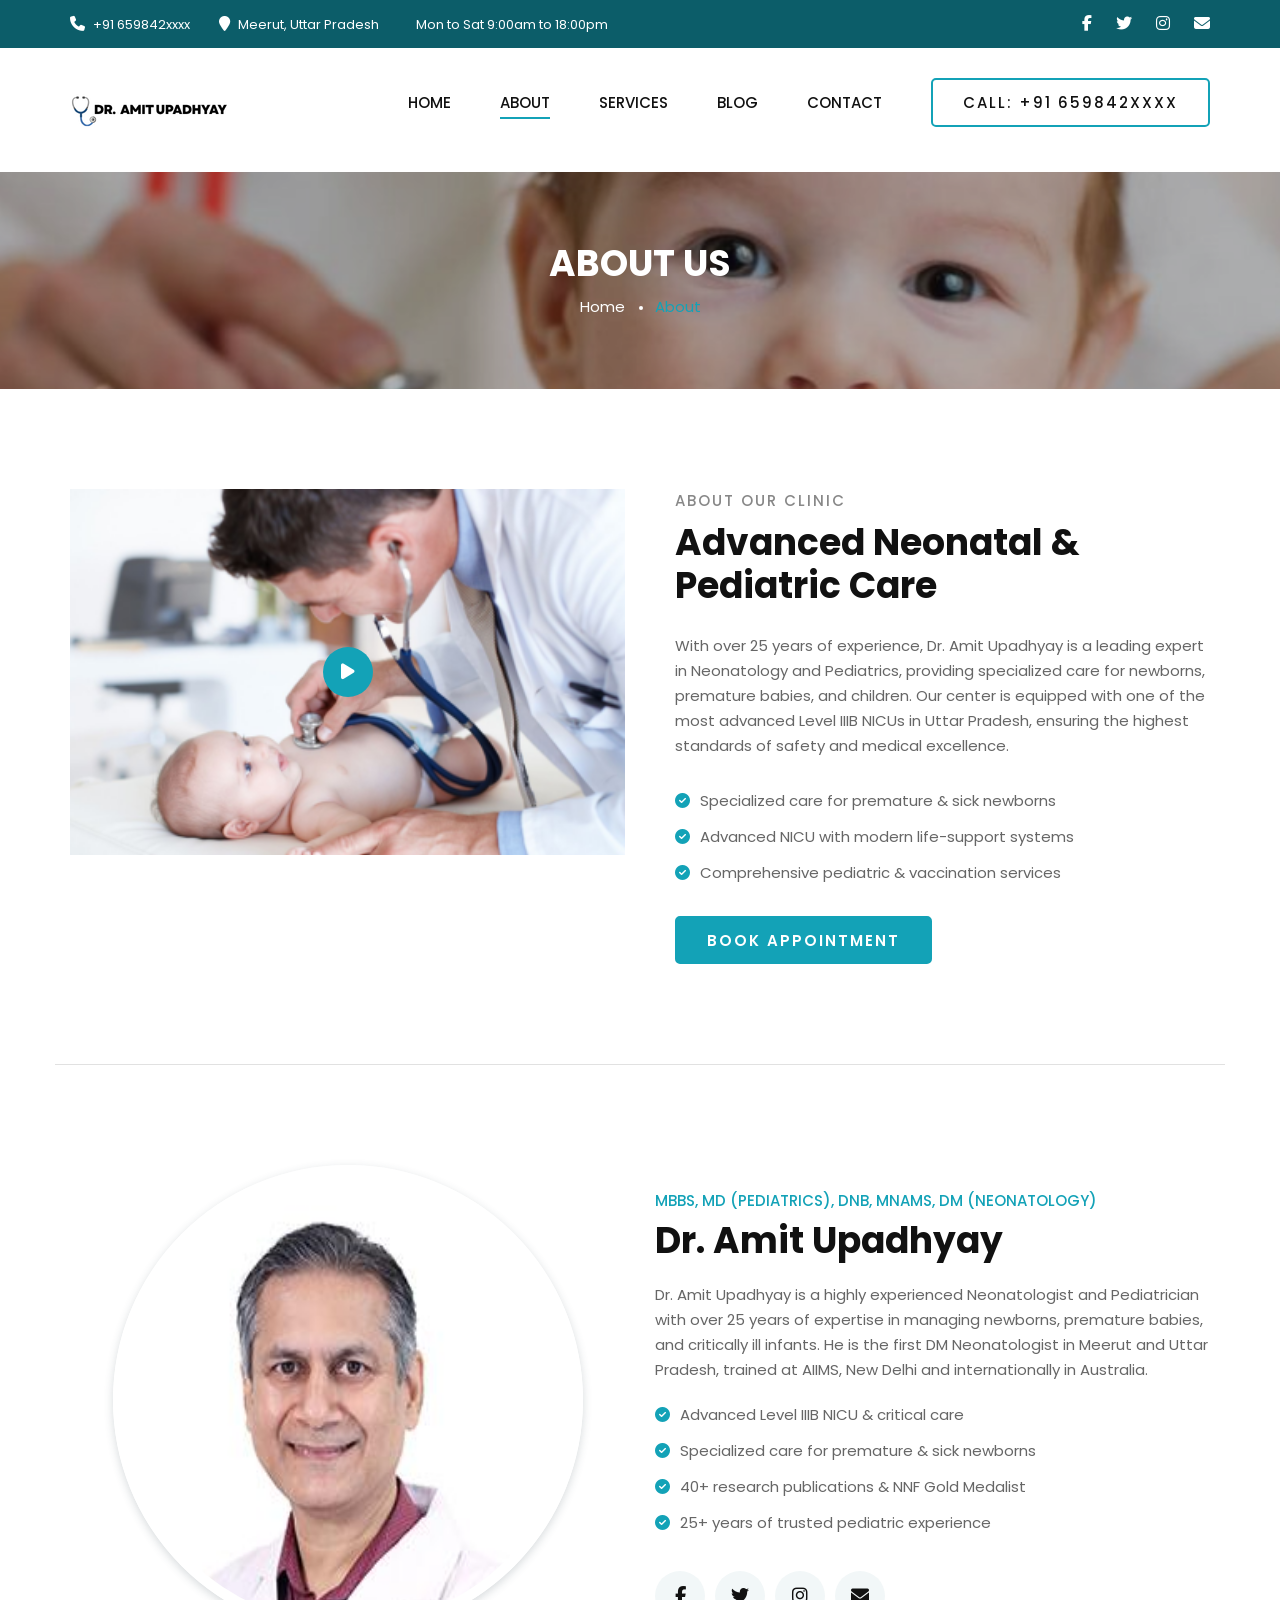
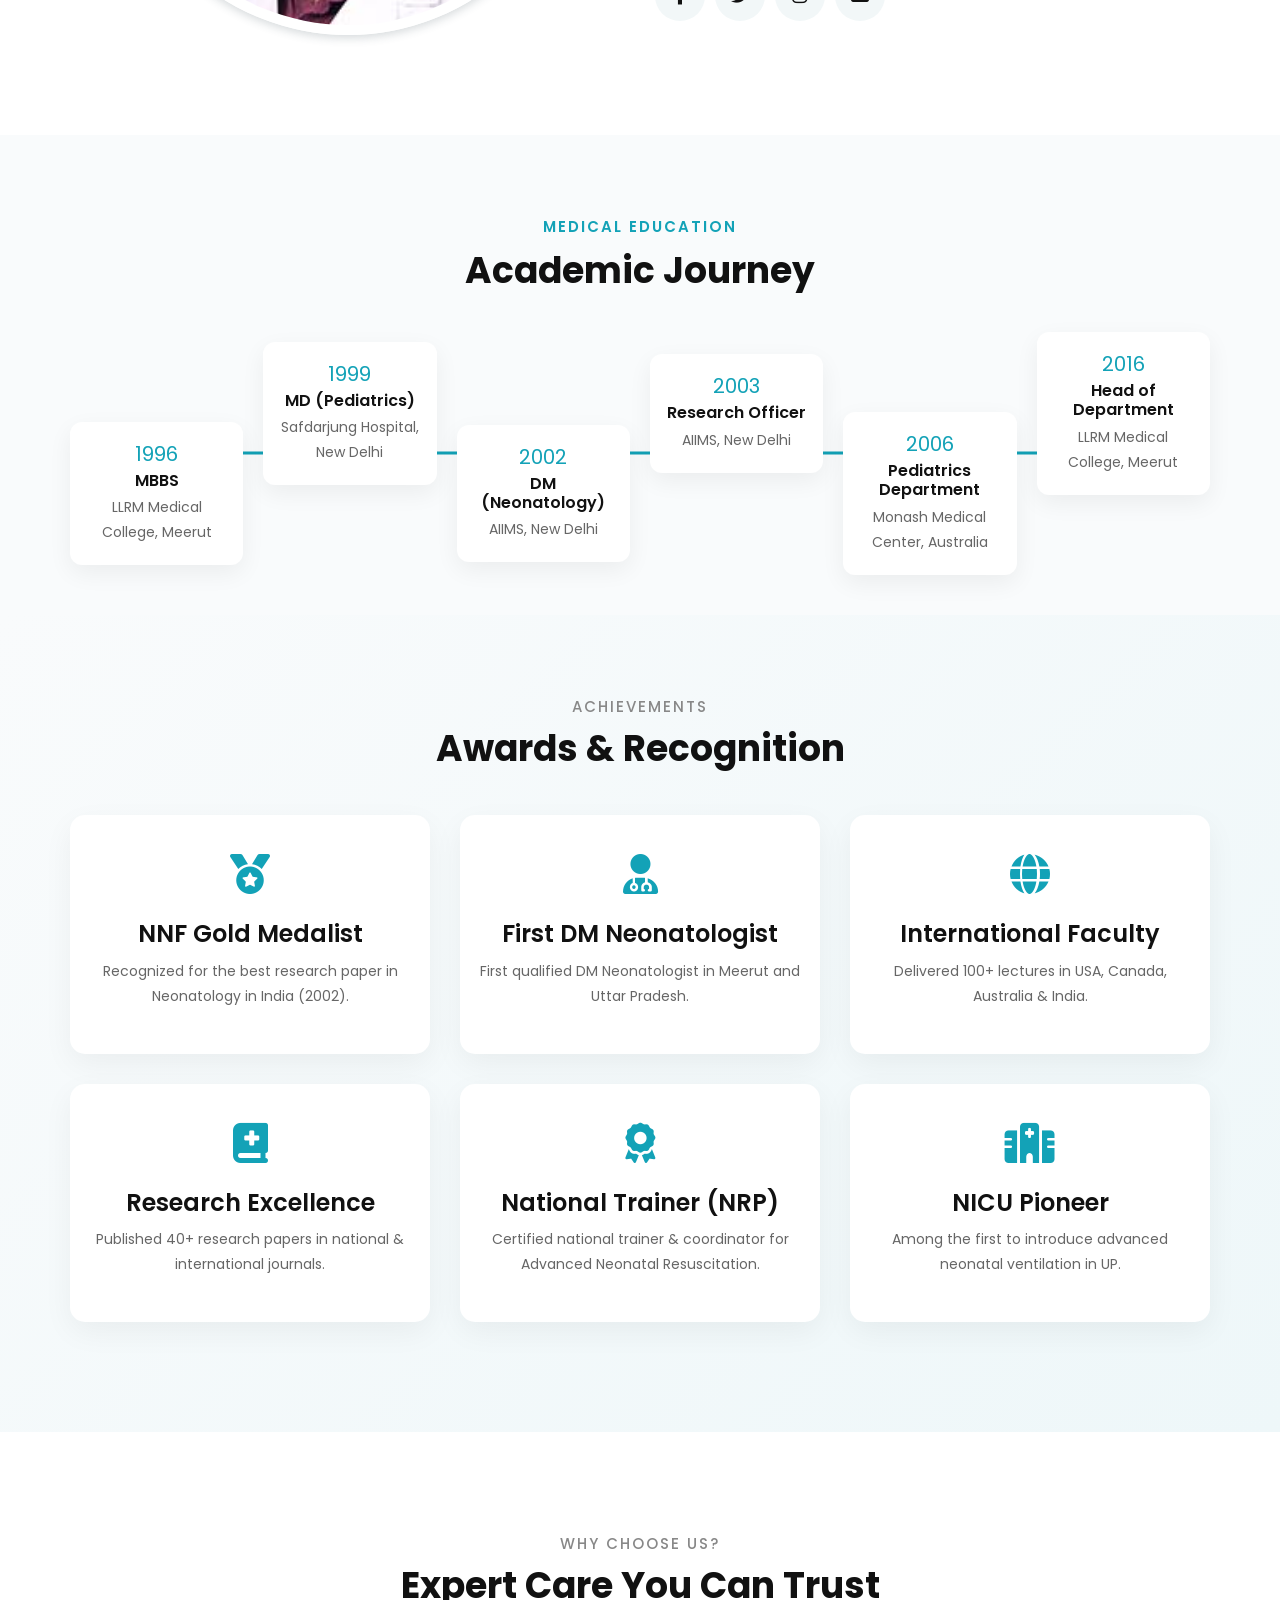
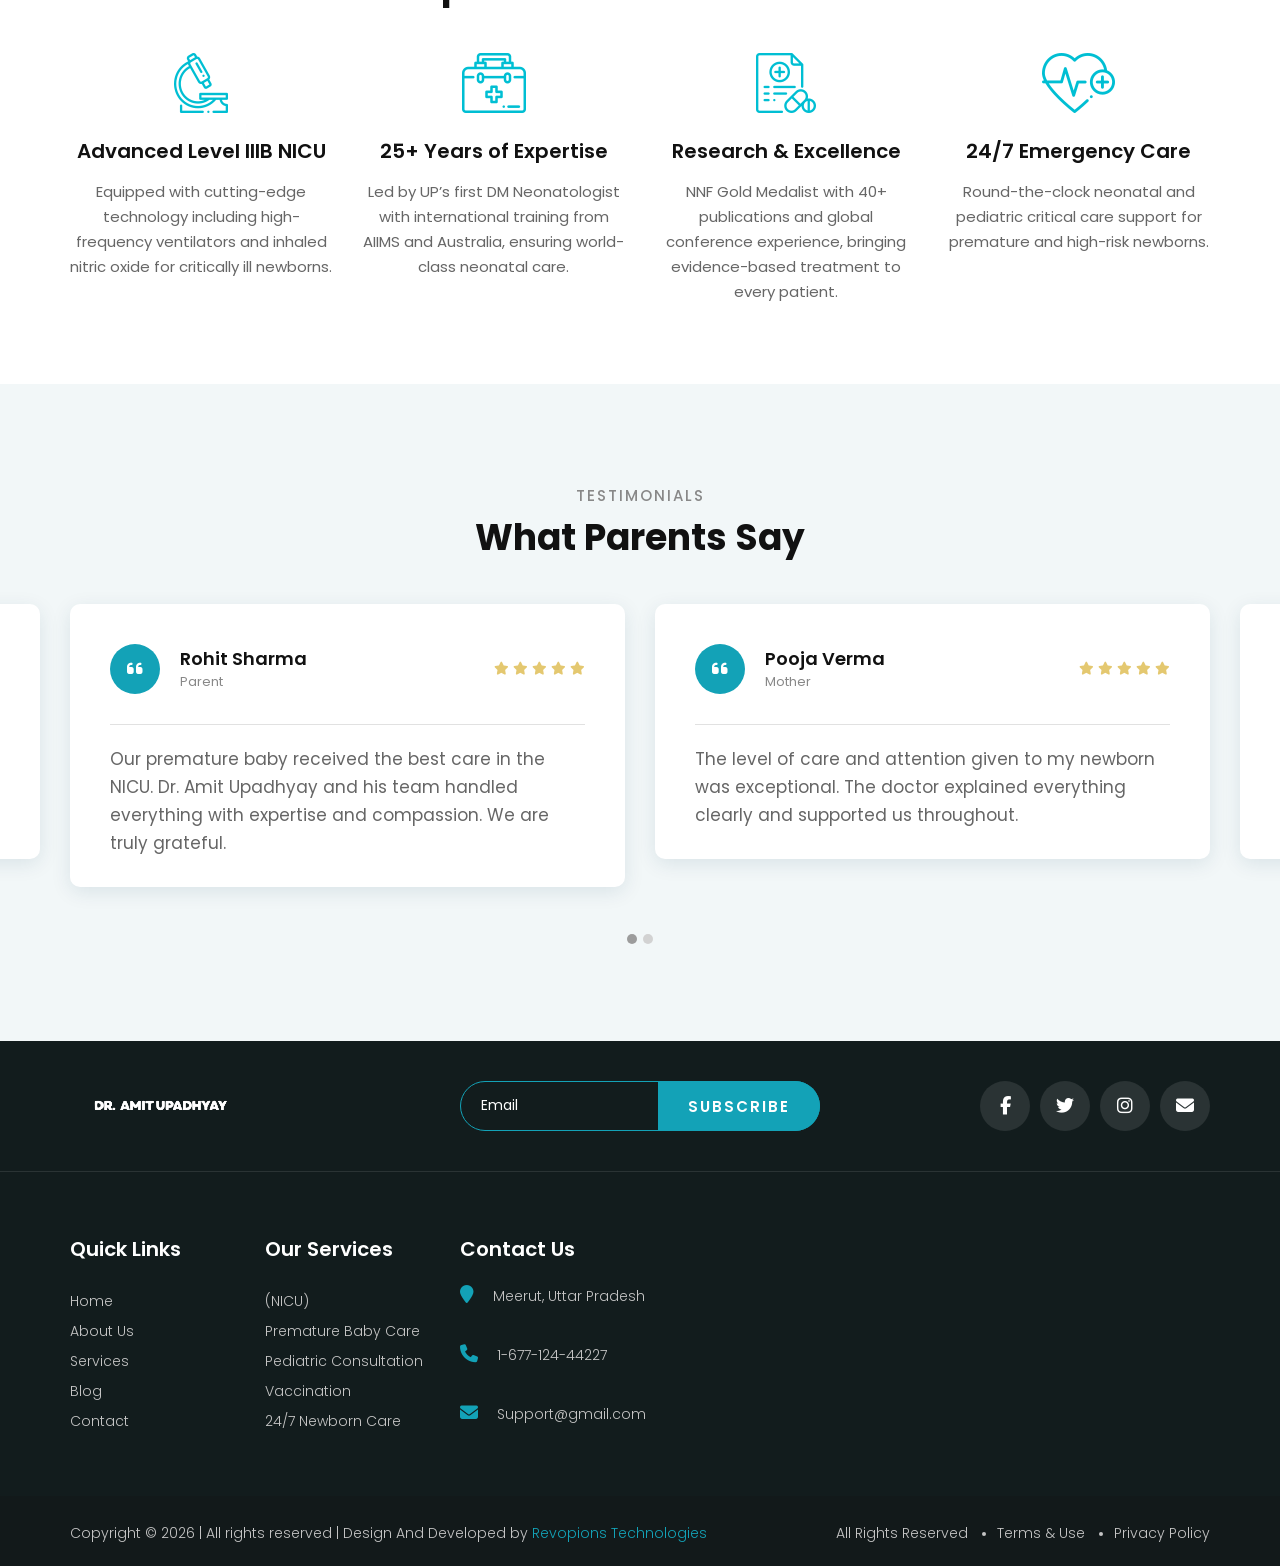
==== about.html @ 5a12bf99 "first upload" ====
<!DOCTYPE html>
<html lang="zxx">

<head>
    <meta charset="UTF-8">
    <meta name="description" content="Aesthetic Template">
    <meta name="keywords" content="Aesthetic, unica, creative, html">
    <meta name="viewport" content="width=device-width, initial-scale=1.0">
    <meta http-equiv="X-UA-Compatible" content="ie=edge">
    <title>Dr. Amit Upadhyay</title>

    <!-- Google Font -->
    <link href="https://fonts.googleapis.com/css2?family=Poppins:wght@300;400;500;600;700;800;900&display=swap"
    rel="stylesheet">

    <!-- Css Styles -->
    <link rel="stylesheet" href="css/bootstrap.min.css" type="text/css">
    <link rel="stylesheet" href="css/font-awesome.min.css" type="text/css">
    <link rel="stylesheet" href="css/flaticon.css" type="text/css">
    <link rel="stylesheet" href="css/nice-select.css" type="text/css">
    <link rel="stylesheet" href="css/jquery-ui.min.css" type="text/css">
    <link rel="stylesheet" href="css/magnific-popup.css" type="text/css">
    <link rel="stylesheet" href="css/owl.carousel.min.css" type="text/css">
    <link rel="stylesheet" href="css/slicknav.min.css" type="text/css">
    <link rel="stylesheet" href="css/style.css" type="text/css">

    <link rel="stylesheet" href="https://cdnjs.cloudflare.com/ajax/libs/font-awesome/6.5.1/css/all.min.css">

</head>

<body>
    <!-- Page Preloder -->
    <div id="preloder">
        <div class="loader"></div>
    </div>

    <!-- Offcanvas Menu Begin -->
    <div class="offcanvas-menu-overlay"></div>
    <div class="offcanvas-menu-wrapper">
        <div class="offcanvas__logo">
            <a href="./index.html"><img src="img/dr/logo.png" alt=""></a>
        </div>
        <div id="mobile-menu-wrap"></div>
        <div class="offcanvas__btn">
            <a href="#" class="primary-btn">Appointment</a>
        </div>
        <ul class="offcanvas__widget">
            <li><i class="fa fa-phone"></i> +91 659842xxxx</li>
            <li><i class="fa fa-map-marker"></i> Meerut, Uttar Pradesh</li>
            <li><i class="fa fa-clock-o"></i> Mon to Sat 9:00am to 18:00pm</li>
        </ul>
        <div class="offcanvas__social">
            <a href="#"><i class="fab fa-facebook-f"></i></a>
            <a href="#"><i class="fab fa-twitter"></i></a>
            <a href="#"><i class="fab fa-instagram"></i></a>
            <a href="#"><i class="fab fa-dribbble"></i></a>
        </div>
    </div>
    <!-- Offcanvas Menu End -->

    <!-- Header Section Begin -->
    <header class="header">
        <div class="header__top">
            <div class="container">
                <div class="row">
                    <div class="col-lg-8">
                        <ul class="header__top__left">
                            <li><i class="fa fa-phone"></i> +91 659842xxxx</li>
                            <li><i class="fa fa-map-marker"></i> Meerut, Uttar Pradesh</li>
                            <li><i class="fa fa-clock-o"></i> Mon to Sat 9:00am to 18:00pm</li>
                        </ul>
                    </div>
                    <div class="col-lg-4">
                        <div class="header__top__right">
                            <a href="#"><i class="fa-brands fa-facebook-f"></i></a>
                                <a href="#"><i class="fa-brands fa-twitter"></i></a>
                                <a href="#"><i class="fa-brands fa-instagram"></i></a>
                                <a href="#"><i class="fa-solid fa-envelope"></i></a>
                        </div>
                    </div>
                </div>
            </div>
        </div>
        <div class="container">
            <div class="row">
                <div class="col-lg-2">
                    <div class="header__logo">
                        <a href="./index.html"><img src="img/dr/logo.png" alt=""></a>
                    </div>
                </div>
                <div class="col-lg-10">
                    <div class="header__menu__option">
                        <nav class="header__menu">
                            <ul>
                                <li><a href="./index.html">Home</a></li>
                                <li class="active"><a href="./about.html">About</a></li>
                                <li><a href="./services.html">Services</a></li>
                                <li><a href="./blog.html">Blog</a></li>
                                <li><a href="./contact.html">Contact</a></li>
                            </ul>
                        </nav>
                        <div class="header__btn">
                            <a href="tel:659842xxxx" class="primary-btn">Call: +91 659842xxxx</a>
                        </div>
                    </div>
                </div>
            </div>
            <div class="canvas__open">
                <i class="fa fa-bars"></i>
            </div>
        </div>
    </header>
    <!-- Header Section End -->

    <!-- Breadcrumb Section Begin -->
    <section class="breadcrumb-option spad set-bg" data-setbg="img/dr/about-page.png">
        <div class="container">
            <div class="row">
                <div class="col-lg-12 text-center">
                    <div class="breadcrumb__text">
                        <h2>About Us</h2>
                        <div class="breadcrumb__links">
                            <a href="./index.html">Home</a>
                            <span>About</span>
                        </div>
                    </div>
                </div>
            </div>
        </div>
    </section>
    <!-- Breadcrumb Section End -->

    <!-- About Section Begin -->
    <section class="about spad">
        <div class="container">
            <div class="row">
                <!-- Video -->
                <div class="col-lg-6 col-md-6">
                    <div class="about__video set-bg" data-setbg="img/dr/about.png">
                        <a href="https://www.youtube.com" class="play-btn video-popup">
                            <i class="fa-solid fa-play"></i>
                        </a>
                    </div>
                </div>

                <!-- Content -->
                <div class="col-lg-6 col-md-6">
                    <div class="about__text">
                        <div class="section-title">
                            <span>ABOUT OUR CLINIC</span>
                            <h2>Advanced Neonatal & Pediatric Care</h2>
                        </div>

                        <p>
                            With over 25 years of experience, Dr. Amit Upadhyay is a leading expert in 
                            Neonatology and Pediatrics, providing specialized care for newborns, premature 
                            babies, and children. Our center is equipped with one of the most advanced 
                            Level IIIB NICUs in Uttar Pradesh, ensuring the highest standards of safety 
                            and medical excellence.
                        </p>

                        <ul>
                            <li><i class="fa-solid fa-circle-check"></i> Specialized care for premature & sick newborns</li>
                            <li><i class="fa-solid fa-circle-check"></i> Advanced NICU with modern life-support systems</li>
                            <li><i class="fa-solid fa-circle-check"></i> Comprehensive pediatric & vaccination services</li>
                        </ul>

                        <a href="contact.html" class="primary-btn normal-btn">Book Appointment</a>
                    </div>
                </div>
            </div>
        </div>
    </section>
    <!-- About Section End -->

    <!-- Doctor Section Begin -->
    <section class="doctor spad">
        <div class="container">
            <div class="doctor__item">
                <div class="row">
                    
                    <!-- Image -->
                    <div class="col-lg-6 order-lg-1">
                        <div class="doctor__item__pic">
                            <img src="img/dr/Dr_Amit_Upadhyay.jpg" alt="Dr Amit Upadhyay">
                        </div>
                    </div>

                    <!-- Content -->
                    <div class="col-lg-6 order-lg-2">
                        <div class="doctor__item__text">
                            <span>MBBS, MD (Pediatrics), DNB, MNAMS, DM (Neonatology)</span>
                            <h2>Dr. Amit Upadhyay</h2>

                            <p>
                                Dr. Amit Upadhyay is a highly experienced Neonatologist and Pediatrician with over 
                                25 years of expertise in managing newborns, premature babies, and critically ill infants. 
                                He is the first DM Neonatologist in Meerut and Uttar Pradesh, trained at AIIMS, New Delhi 
                                and internationally in Australia.
                            </p>

                            <ul>
                                <li><i class="fa-solid fa-circle-check"></i> Advanced Level IIIB NICU & critical care</li>
                                <li><i class="fa-solid fa-circle-check"></i> Specialized care for premature & sick newborns</li>
                                <li><i class="fa-solid fa-circle-check"></i> 40+ research publications & NNF Gold Medalist</li>
                                <li><i class="fa-solid fa-circle-check"></i> 25+ years of trusted pediatric experience</li>
                            </ul>

                            <!-- Social (optional keep or remove) -->
                            <div class="doctor__item__social">
                                <a href="#"><i class="fa-brands fa-facebook-f"></i></a>
                                <a href="#"><i class="fa-brands fa-twitter"></i></a>
                                <a href="#"><i class="fa-brands fa-instagram"></i></a>
                                <a href="#"><i class="fa-solid fa-envelope"></i></a>
                            </div>

                        </div>
                    </div>

                </div>
            </div>
        </div>
    </section>
    <!-- Doctor Section End -->

    <!-- Education Section Begin -->
    <section class="education spad">
        <div class="container">
            <div class="section-title text-center">
                <span>Medical Education</span>
                <h2>Academic Journey</h2>
            </div>

            <div class="timeline-horizontal-zigzag">

                <div class="timeline-card">
                    <h3>1996</h3>
                    <h5>MBBS</h5>
                    <p>LLRM Medical College, Meerut</p>
                </div>

                <div class="timeline-card">
                    <h3>1999</h3>
                    <h5>MD (Pediatrics)</h5>
                    <p>Safdarjung Hospital, New Delhi</p>
                </div>

                <div class="timeline-card">
                    <h3>2002</h3>
                    <h5>DM (Neonatology)</h5>
                    <p>AIIMS, New Delhi</p>
                </div>

                <div class="timeline-card">
                    <h3>2003</h3>
                    <h5>Research Officer</h5>
                    <p>AIIMS, New Delhi</p>
                </div>

                <div class="timeline-card">
                    <h3>2006</h3>
                    <h5>Pediatrics Department</h5>
                    <p>Monash Medical Center, Australia</p>
                </div>

                <div class="timeline-card">
                    <h3>2016</h3>
                    <h5>Head of Department</h5>
                    <p>LLRM Medical College, Meerut</p>
                </div>

            </div>
        </div>
    </section>
    <!-- Education Section End -->

    <!-- Awards Section Begin -->
    <section class="awards spad">
        <div class="container">
            <div class="section-title text-center">
                <span>Achievements</span>
                <h2>Awards & Recognition</h2>
            </div>

            <div class="row">

                <!-- Award 1 -->
                <div class="col-lg-4 col-md-6">
                    <div class="award-card">
                        <div class="award-icon">
                            <i class="fa-solid fa-medal"></i>
                        </div>
                        <h4>NNF Gold Medalist</h4>
                        <p>Recognized for the best research paper in Neonatology in India (2002).</p>
                    </div>
                </div>

                <!-- Award 2 -->
                <div class="col-lg-4 col-md-6">
                    <div class="award-card">
                        <div class="award-icon">
                            <i class="fa-solid fa-user-doctor"></i>
                        </div>
                        <h4>First DM Neonatologist</h4>
                        <p>First qualified DM Neonatologist in Meerut and Uttar Pradesh.</p>
                    </div>
                </div>

                <!-- Award 3 -->
                <div class="col-lg-4 col-md-6">
                    <div class="award-card">
                        <div class="award-icon">
                            <i class="fa-solid fa-globe"></i>
                        </div>
                        <h4>International Faculty</h4>
                        <p>Delivered 100+ lectures in USA, Canada, Australia & India.</p>
                    </div>
                </div>

                <!-- Award 4 -->
                <div class="col-lg-4 col-md-6">
                    <div class="award-card">
                        <div class="award-icon">
                            <i class="fa-solid fa-book-medical"></i>
                        </div>
                        <h4>Research Excellence</h4>
                        <p>Published 40+ research papers in national & international journals.</p>
                    </div>
                </div>

                <!-- Award 5 -->
                <div class="col-lg-4 col-md-6">
                    <div class="award-card">
                        <div class="award-icon">
                            <i class="fa-solid fa-award"></i>
                        </div>
                        <h4>National Trainer (NRP)</h4>
                        <p>Certified national trainer & coordinator for Advanced Neonatal Resuscitation.</p>
                    </div>
                </div>

                <!-- Award 6 -->
                <div class="col-lg-4 col-md-6">
                    <div class="award-card">
                        <div class="award-icon">
                            <i class="fa-solid fa-hospital"></i>
                        </div>
                        <h4>NICU Pioneer</h4>
                        <p>Among the first to introduce advanced neonatal ventilation in UP.</p>
                    </div>
                </div>

            </div>
        </div>
    </section>
    <!-- Awards Section End -->

    <!-- Chooseus Section Begin -->
    <section class="chooseus spad">
        <div class="container">
            <div class="row">
                <div class="col-lg-12 text-center">
                    <div class="section-title">
                        <span>Why Choose Us?</span>
                        <h2>Expert Care You Can Trust</h2>
                    </div>
                </div>
            </div>
            <div class="row">
                <!-- Advanced NICU -->
                <div class="col-lg-3 col-md-6 col-sm-6">
                    <div class="chooseus__item">
                        <img src="img/icons/ci-1.png" alt="">
                        <h5>Advanced Level IIIB NICU</h5>
                        <p>Equipped with cutting-edge technology including high-frequency ventilators and inhaled nitric oxide for critically ill newborns.</p>
                    </div>
                </div>

                <!-- Expert Doctor -->
                <div class="col-lg-3 col-md-6 col-sm-6">
                    <div class="chooseus__item">
                        <img src="img/icons/ci-2.png" alt="">
                        <h5>25+ Years of Expertise</h5>
                        <p>Led by UP’s first DM Neonatologist with international training from AIIMS and Australia, ensuring world-class neonatal care.</p>
                    </div>
                </div>

                <!-- Research & Excellence -->
                <div class="col-lg-3 col-md-6 col-sm-6">
                    <div class="chooseus__item">
                        <img src="img/icons/ci-3.png" alt="">
                        <h5>Research & Excellence</h5>
                        <p>NNF Gold Medalist with 40+ publications and global conference experience, bringing evidence-based treatment to every patient.</p>
                    </div>
                </div>

                <!-- 24/7 Critical Care -->
                <div class="col-lg-3 col-md-6 col-sm-6">
                    <div class="chooseus__item">
                        <img src="img/icons/ci-4.png" alt="">
                        <h5>24/7 Emergency Care</h5>
                        <p>Round-the-clock neonatal and pediatric critical care support for premature and high-risk newborns.</p>
                    </div>
                </div>
            </div>
        </div>
    </section>
    <!-- Chooseus Section End -->

    <!-- Testimonials Section Begin -->
    <section class="testimonials spad">
        <div class="container">
            <div class="row">
                <div class="col-lg-12 text-center">
                    <div class="section-title">
                        <span>Testimonials</span>
                        <h2>What Parents Say</h2>
                    </div>
                </div>
            </div>

            <div class="row">
                <div class="testimonial__slider owl-carousel">

                    <!-- Testimonial 1 -->
                    <div class="col-lg-6">
                        <div class="testimonial__item">
                            <div class="testimonial__author">
                                <div class="testimonial__author__icon">
                                    <i class="fa-solid fa-quote-left"></i>
                                </div>
                                <div class="testimonial__author__text">
                                    <h5>Rohit Sharma</h5>
                                    <span>Parent</span>
                                </div>
                            </div>
                            <div class="rating">
                                <i class="fa-solid fa-star"></i>
                                <i class="fa-solid fa-star"></i>
                                <i class="fa-solid fa-star"></i>
                                <i class="fa-solid fa-star"></i>
                                <i class="fa-solid fa-star"></i>
                            </div>
                            <p>
                                Our premature baby received the best care in the NICU. 
                                Dr. Amit Upadhyay and his team handled everything with 
                                expertise and compassion. We are truly grateful.
                            </p>
                        </div>
                    </div>

                    <!-- Testimonial 2 -->
                    <div class="col-lg-6">
                        <div class="testimonial__item">
                            <div class="testimonial__author">
                                <div class="testimonial__author__icon">
                                    <i class="fa-solid fa-quote-left"></i>
                                </div>
                                <div class="testimonial__author__text">
                                    <h5>Pooja Verma</h5>
                                    <span>Mother</span>
                                </div>
                            </div>
                            <div class="rating">
                                <i class="fa-solid fa-star"></i>
                                <i class="fa-solid fa-star"></i>
                                <i class="fa-solid fa-star"></i>
                                <i class="fa-solid fa-star"></i>
                                <i class="fa-solid fa-star"></i>
                            </div>
                            <p>
                                The level of care and attention given to my newborn was exceptional. 
                                The doctor explained everything clearly and supported us throughout.
                            </p>
                        </div>
                    </div>

                    <!-- Testimonial 3 -->
                    <div class="col-lg-6">
                        <div class="testimonial__item">
                            <div class="testimonial__author">
                                <div class="testimonial__author__icon">
                                    <i class="fa-solid fa-quote-left"></i>
                                </div>
                                <div class="testimonial__author__text">
                                    <h5>Amit Gupta</h5>
                                    <span>Father</span>
                                </div>
                            </div>
                            <div class="rating">
                                <i class="fa-solid fa-star"></i>
                                <i class="fa-solid fa-star"></i>
                                <i class="fa-solid fa-star"></i>
                                <i class="fa-solid fa-star"></i>
                                <i class="fa-solid fa-star"></i>
                            </div>
                            <p>
                                One of the best pediatricians in the region. The advanced NICU 
                                facilities and experienced staff made a huge difference for our child.
                            </p>
                        </div>
                    </div>

                    <!-- Testimonial 4 -->
                    <div class="col-lg-6">
                        <div class="testimonial__item">
                            <div class="testimonial__author">
                                <div class="testimonial__author__icon">
                                    <i class="fa-solid fa-quote-left"></i>
                                </div>
                                <div class="testimonial__author__text">
                                    <h5>Neha Singh</h5>
                                    <span>Mother</span>
                                </div>
                            </div>
                            <div class="rating">
                                <i class="fa-solid fa-star"></i>
                                <i class="fa-solid fa-star"></i>
                                <i class="fa-solid fa-star"></i>
                                <i class="fa-solid fa-star"></i>
                                <i class="fa-solid fa-star"></i>
                            </div>
                            <p>
                                Highly recommended for newborn care. The staff is supportive, 
                                and the facilities are modern and well-equipped.
                            </p>
                        </div>
                    </div>

                </div>
            </div>
        </div>
    </section>
    <!-- Testimonials Section End -->

    <!-- Footer Section Begin -->
    <footer class="footer">
        <div class="footer__top">
            <div class="container">
                <div class="row">
                    <div class="col-lg-4 col-md-4">
                        <div class="footer__logo">
                            <a href="#"><img src="img/dr/logo-white.png" alt=""></a>
                        </div>
                    </div>
                    <div class="col-lg-4 col-md-8">
                        <div class="footer__newslatter">
                            <form action="#">
                                <input type="text" placeholder="Email">
                                <button type="submit" class="site-btn">Subscribe</button>
                            </form>
                        </div>
                    </div>
                    <div class="col-lg-4 col-md-12">
                        <div class="footer__social">
                            <a href="#"><i class="fa-brands fa-facebook-f"></i></a>
                            <a href="#"><i class="fa-brands fa-twitter"></i></a>
                            <a href="#"><i class="fa-brands fa-instagram"></i></a>
                            <a href="#"><i class="fa-solid fa-envelope"></i></a>
                        </div>
                    </div>
                </div>
            </div>
        </div>
        <div class="container">
            <div class="row">
                <div class="col-lg-2 col-md-3 col-sm-6">
                    <div class="footer__widget">
                        <h5>Quick Links</h5>
                        <ul>
                            <li><a href="index.html">Home</a></li>
                            <li><a href="about.html">About Us</a></li>
                            <li><a href="services.html">Services</a></li>
                            <li><a href="blog.html">Blog</a></li>
                            <li><a href="contact.html">Contact</a></li>
                        </ul>
                    </div>
                </div>
                <div class="col-lg-2 col-md-3 col-sm-6">
                    <div class="footer__widget">
                        <h5>Our Services</h5>
                        <ul>
                            <li><a href="#">(NICU)</a></li>
                            <li><a href="#">Premature Baby Care</a></li>
                            <li><a href="#">Pediatric Consultation</a></li>
                            <li><a href="#">Vaccination</a></li>
                            <li><a href="#">24/7 Newborn Care</a></li>
                        </ul>
                    </div>
                </div>
                <div class="col-lg-4 col-md-6 col-sm-6">
                    <div class="footer__address">
                        <h5>Contact Us</h5>
                        <ul>
                            <li><i class="fa fa-map-marker"></i> Meerut, Uttar Pradesh</li>
                            <li><i class="fa fa-phone"></i> 1-677-124-44227</li>
                            <li><i class="fa fa-envelope"></i> Support@gmail.com</li>
                        </ul>
                    </div>
                </div>
                <div class="col-lg-4 col-md-12 col-sm-6">
                    <div class="footer__map">
                        <iframe
                            src="https://www.google.com/maps?q=Meerut,Uttar+Pradesh&output=embed"
                            height="190"
                            style="border:0; width:100%;"
                            allowfullscreen=""
                            loading="lazy">
                        </iframe>
                    </div>
                </div>
            </div>
        </div>
        <div class="footer__copyright">
            <div class="container">
                <div class="row">
                    <div class="col-lg-7">
                        <div class="footer__copyright__text">
                            <p>Copyright &copy; 2026 | All rights reserved | Design And Developed by <a href="https://revopions.com" target="_blank">Revopions Technologies</a></p>
                        </div>
                    </div>
                    <div class="col-lg-5">
                        <ul>
                            <li>All Rights Reserved</li>
                            <li>Terms & Use</li>
                            <li>Privacy Policy</li>
                        </ul>
                    </div>
                </div>
            </div>
        </div>
    </footer>
    <!-- Footer Section End -->

    <!-- Js Plugins -->
    <script src="js/jquery-3.3.1.min.js"></script>
    <script src="js/bootstrap.min.js"></script>
    <script src="js/jquery.magnific-popup.min.js"></script>
    <script src="js/masonry.pkgd.min.js"></script>
    <script src="js/jquery-ui.min.js"></script>
    <script src="js/jquery.nice-select.min.js"></script>
    <script src="js/jquery.slicknav.js"></script>
    <script src="js/owl.carousel.min.js"></script>
    <script src="js/main.js"></script>
</body>

</html>
---- css/flaticon.css ----
@font-face {
  font-family: "Flaticon";
  src: url("../fonts/Flaticon.eot");
  src: url("../fonts/Flaticon.eot?#iefix") format("embedded-opentype"),
       url("../fonts/Flaticon.woff2") format("woff2"),
       url("../fonts/Flaticon.woff") format("woff"),
       url("../fonts/Flaticon.ttf") format("truetype"),
       url("../fonts/Flaticon.svg#Flaticon") format("svg");
  font-weight: normal;
  font-style: normal;
}

@media screen and (-webkit-min-device-pixel-ratio:0) {
  @font-face {
    font-family: "Flaticon";
    src: url("../fonts/Flaticon.svg#Flaticon") format("svg");
  }
}

[class^="flaticon-"]:before, [class*=" flaticon-"]:before,
[class^="flaticon-"]:after, [class*=" flaticon-"]:after {   
  font-family: Flaticon;
  font-size: 20px;
  font-style: normal;
  margin-left: 0;
}

.fimanager:before {
      display: inline-block;
  font-family: "Flaticon";
  font-style: normal;
  font-weight: normal;
  font-variant: normal;
  line-height: 1;
  text-decoration: inherit;
  text-rendering: optimizeLegibility;
  text-transform: none;
  -moz-osx-font-smoothing: grayscale;
  -webkit-font-smoothing: antialiased;
  font-smoothing: antialiased;
    display: block;
}

.flaticon-001-anatomy:before { content: "\f100"; }
.flaticon-002-aesthetic:before { content: "\f101"; }
.flaticon-003-anatomy:before { content: "\f102"; }
.flaticon-004-beauty:before { content: "\f103"; }
.flaticon-005-asymmetry:before { content: "\f104"; }
.flaticon-006-breast:before { content: "\f105"; }
.flaticon-007-aesthetic:before { content: "\f106"; }
.flaticon-008-abdominoplasty:before { content: "\f107"; }
.flaticon-009-anatomy:before { content: "\f108"; }
.flaticon-010-beauty:before { content: "\f109"; }
.flaticon-011-beauty:before { content: "\f10a"; }
.flaticon-012-beauty:before { content: "\f10b"; }
.flaticon-013-anatomy:before { content: "\f10c"; }
.flaticon-014-anatomy:before { content: "\f10d"; }
.flaticon-015-abdomen:before { content: "\f10e"; }
.flaticon-016-belly:before { content: "\f10f"; }
.flaticon-017-aesthetic:before { content: "\f110"; }
.flaticon-018-beauty:before { content: "\f111"; }
.flaticon-019-aesthetic:before { content: "\f112"; }
.flaticon-020-beauty:before { content: "\f113"; }
.flaticon-021-anatomy:before { content: "\f114"; }
.flaticon-022-arm:before { content: "\f115"; }
.flaticon-023-beauty:before { content: "\f116"; }
.flaticon-024-abdominoplasty:before { content: "\f117"; }
.flaticon-025-aesthetic:before { content: "\f118"; }
.flaticon-026-anatomy:before { content: "\f119"; }
.flaticon-027-beauty:before { content: "\f11a"; }
.flaticon-028-beauty:before { content: "\f11b"; }
.flaticon-029-beauty:before { content: "\f11c"; }
.flaticon-030-belly:before { content: "\f11d"; }
.flaticon-031-anatomy:before { content: "\f11e"; }
.flaticon-032-anatomy:before { content: "\f11f"; }
.flaticon-033-beauty:before { content: "\f120"; }
.flaticon-034-healthcare-and-medical:before { content: "\f121"; }
.flaticon-035-beauty:before { content: "\f122"; }
.flaticon-036-beauty:before { content: "\f123"; }
.flaticon-037-belly:before { content: "\f124"; }
.flaticon-038-beauty:before { content: "\f125"; }
.flaticon-039-beauty:before { content: "\f126"; }
.flaticon-040-anatomy:before { content: "\f127"; }
.flaticon-041-anatomy:before { content: "\f128"; }
.flaticon-042-beauty:before { content: "\f129"; }
.flaticon-043-beauty:before { content: "\f12a"; }
.flaticon-044-aesthetic:before { content: "\f12b"; }
.flaticon-045-belly:before { content: "\f12c"; }
.flaticon-046-breast:before { content: "\f12d"; }
.flaticon-047-eye:before { content: "\f12e"; }
.flaticon-048-beauty:before { content: "\f12f"; }
.flaticon-049-abdominoplasty:before { content: "\f130"; }
.flaticon-050-belly:before { content: "\f131"; }
---- css/nice-select.css ----
.nice-select {
  -webkit-tap-highlight-color: transparent;
  background-color: #fff;
  border-radius: 5px;
  border: solid 1px #e8e8e8;
  box-sizing: border-box;
  clear: both;
  cursor: pointer;
  display: block;
  float: left;
  font-family: inherit;
  font-size: 14px;
  font-weight: normal;
  height: 42px;
  line-height: 40px;
  outline: none;
  padding-left: 18px;
  padding-right: 30px;
  position: relative;
  text-align: left !important;
  -webkit-transition: all 0.2s ease-in-out;
  transition: all 0.2s ease-in-out;
  -webkit-user-select: none;
     -moz-user-select: none;
      -ms-user-select: none;
          user-select: none;
  white-space: nowrap;
  width: auto; }
  .nice-select:hover {
    border-color: #dbdbdb; }
  .nice-select:active, .nice-select.open, .nice-select:focus {
    border-color: #999; }
  .nice-select:after {
    border-bottom: 2px solid #999;
    border-right: 2px solid #999;
    content: '';
    display: block;
    height: 5px;
    margin-top: -4px;
    pointer-events: none;
    position: absolute;
    right: 12px;
    top: 50%;
    -webkit-transform-origin: 66% 66%;
        -ms-transform-origin: 66% 66%;
            transform-origin: 66% 66%;
    -webkit-transform: rotate(45deg);
        -ms-transform: rotate(45deg);
            transform: rotate(45deg);
    -webkit-transition: all 0.15s ease-in-out;
    transition: all 0.15s ease-in-out;
    width: 5px; }
  .nice-select.open:after {
    -webkit-transform: rotate(-135deg);
        -ms-transform: rotate(-135deg);
            transform: rotate(-135deg); }
  .nice-select.open .list {
    opacity: 1;
    pointer-events: auto;
    -webkit-transform: scale(1) translateY(0);
        -ms-transform: scale(1) translateY(0);
            transform: scale(1) translateY(0); }
  .nice-select.disabled {
    border-color: #ededed;
    color: #999;
    pointer-events: none; }
    .nice-select.disabled:after {
      border-color: #cccccc; }
  .nice-select.wide {
    width: 100%; }
    .nice-select.wide .list {
      left: 0 !important;
      right: 0 !important; }
  .nice-select.right {
    float: right; }
    .nice-select.right .list {
      left: auto;
      right: 0; }
  .nice-select.small {
    font-size: 12px;
    height: 36px;
    line-height: 34px; }
    .nice-select.small:after {
      height: 4px;
      width: 4px; }
    .nice-select.small .option {
      line-height: 34px;
      min-height: 34px; }
  .nice-select .list {
    background-color: #fff;
    border-radius: 5px;
    box-shadow: 0 0 0 1px rgba(68, 68, 68, 0.11);
    box-sizing: border-box;
    margin-top: 4px;
    opacity: 0;
    overflow: hidden;
    padding: 0;
    pointer-events: none;
    position: absolute;
    top: 100%;
    left: 0;
    -webkit-transform-origin: 50% 0;
        -ms-transform-origin: 50% 0;
            transform-origin: 50% 0;
    -webkit-transform: scale(0.75) translateY(-21px);
        -ms-transform: scale(0.75) translateY(-21px);
            transform: scale(0.75) translateY(-21px);
    -webkit-transition: all 0.2s cubic-bezier(0.5, 0, 0, 1.25), opacity 0.15s ease-out;
    transition: all 0.2s cubic-bezier(0.5, 0, 0, 1.25), opacity 0.15s ease-out;
    z-index: 9; }
    .nice-select .list:hover .option:not(:hover) {
      background-color: transparent !important; }
  .nice-select .option {
    cursor: pointer;
    font-weight: 400;
    line-height: 40px;
    list-style: none;
    min-height: 40px;
    outline: none;
    padding-left: 18px;
    padding-right: 29px;
    text-align: left;
    -webkit-transition: all 0.2s;
    transition: all 0.2s; }
    .nice-select .option:hover, .nice-select .option.focus, .nice-select .option.selected.focus {
      background-color: #f6f6f6; }
    .nice-select .option.selected {
      font-weight: bold; }
    .nice-select .option.disabled {
      background-color: transparent;
      color: #999;
      cursor: default; }

.no-csspointerevents .nice-select .list {
  display: none; }

.no-csspointerevents .nice-select.open .list {
  display: block; }
---- css/style.css ----
/******************************************************************
	Templater Name: Aesthetic
	Description: Aesthetic medical template
	Author: Colorib
	Author URI: https://colorlib.com/
	Version: 1.0
	Created: Colorib
******************************************************************/

/*------------------------------------------------------------------
[Table of contents]

1.  Template default CSS
	1.1	Variables
	1.2	Mixins
	1.3	Flexbox
	1.4	Reset
2.  Helper Css
3.  Header Section
4.  Hero Section
5.  Consultation Section
6.  Banner Section
7.  Chooseus Section
8.  Team Section
9.  Gallery
10.  Footer Style
-------------------------------------------------------------------*/

/*----------------------------------------*/

/* Template default CSS
/*----------------------------------------*/

html,
body {
	height: 100%;
	font-family: "Poppins", sans-serif;
	-webkit-font-smoothing: antialiased;
}

h1,
h2,
h3,
h4,
h5,
h6 {
	margin: 0;
	color: #111111;
	font-weight: 400;
	font-family: "Poppins", sans-serif;
}

h1 {
	font-size: 70px;
}

h2 {
	font-size: 36px;
}

h3 {
	font-size: 30px;
}

h4 {
	font-size: 24px;
}

h5 {
	font-size: 18px;
}

h6 {
	font-size: 16px;
}

p {
	font-size: 15px;
	font-family: "Poppins", sans-serif;
	color: #666666;
	font-weight: 400;
	line-height: 25px;
	margin: 0 0 15px 0;
}

img {
	max-width: 100%;
}

input:focus,
select:focus,
button:focus,
textarea:focus {
	outline: none;
}

a:hover,
a:focus {
	text-decoration: none;
	outline: none;
	color: inherit;
}

ul,
ol {
	padding: 0;
	margin: 0;
}

/*---------------------
  Helper CSS
-----------------------*/

.section-title {
	margin-bottom: 45px;
}

.section-title span {
	font-size: 15px;
	color: #888888;
	font-weight: 500;
	letter-spacing: 2px;
	text-transform: uppercase;
}

.section-title h2 {
	color: #111111;
	font-weight: 700;
	margin-top: 8px;
}

.set-bg {
	background-repeat: no-repeat;
	background-size: cover;
	background-position: top center;
}

.spad {
	padding-top: 100px;
	padding-bottom: 100px;
}

.text-white h1,
.text-white h2,
.text-white h3,
.text-white h4,
.text-white h5,
.text-white h6,
.text-white p,
.text-white span,
.text-white li,
.text-white a {
	color: #fff;
}

/* buttons */

.primary-btn {
	display: inline-block;
	font-size: 15px;
	font-weight: 500;
	padding: 12px 30px 10px;
	text-transform: uppercase;
	color: #111111;
	text-transform: uppercase;
	letter-spacing: 2px;
	border: 2px solid #13a2b7;
	border-radius: 5px;
}

.primary-btn.normal-btn {
	background: #13a2b7;
	color: #ffffff;
	font-weight: 600;
}

.site-btn {
	font-size: 15px;
	color: #ffffff;
	background: #13a2b7;
	font-weight: 600;
	border: none;
	border-radius: 5px;
	display: inline-block;
	text-transform: uppercase;
	letter-spacing: 2px;
	padding: 14px 30px 12px;
}

/* Preloder */

#preloder {
	position: fixed;
	width: 100%;
	height: 100%;
	top: 0;
	left: 0;
	z-index: 999999;
	background: #000;
}

.loader {
	width: 40px;
	height: 40px;
	position: absolute;
	top: 50%;
	left: 50%;
	margin-top: -13px;
	margin-left: -13px;
	border-radius: 60px;
	animation: loader 0.8s linear infinite;
	-webkit-animation: loader 0.8s linear infinite;
}

@keyframes loader {
	0% {
		-webkit-transform: rotate(0deg);
		transform: rotate(0deg);
		border: 4px solid #f44336;
		border-left-color: transparent;
	}
	50% {
		-webkit-transform: rotate(180deg);
		transform: rotate(180deg);
		border: 4px solid #673ab7;
		border-left-color: transparent;
	}
	100% {
		-webkit-transform: rotate(360deg);
		transform: rotate(360deg);
		border: 4px solid #f44336;
		border-left-color: transparent;
	}
}

@-webkit-keyframes loader {
	0% {
		-webkit-transform: rotate(0deg);
		border: 4px solid #f44336;
		border-left-color: transparent;
	}
	50% {
		-webkit-transform: rotate(180deg);
		border: 4px solid #673ab7;
		border-left-color: transparent;
	}
	100% {
		-webkit-transform: rotate(360deg);
		border: 4px solid #f44336;
		border-left-color: transparent;
	}
}

/*---------------------
  Header
-----------------------*/

.header.header--normal {
	border-bottom: 1px solid #f2f2f2;
}

.header__top {
	background: #0c5d69;
}

.header__top__left {
	padding: 12px 0;
}

.header__top__left li {
	font-size: 13px;
	color: #ffffff;
	list-style: none;
	display: inline-block;
	margin-right: 25px;
}

.header__top__left li:last-child {
	margin-right: 0;
}

.header__top__left li i {
	font-size: 15px;
	margin-right: 5px;
}

.header__top__right {
	text-align: right;
	padding: 12px 0;
}

.header__top__right a {
	font-size: 16px;
	color: #ffffff;
	display: inline-block;
	margin-right: 20px;
}

.header__top__right a:last-child {
	margin-right: 0;
}

.header__logo {
	padding: 42px 0;
}

.header__logo a {
	display: inline-block;
}

.header__menu__option {
	text-align: right;
	padding: 30px 0;
}

.header__menu {
	display: inline-block;
	margin-right: 45px;
}

.header__menu ul li {
	list-style: none;
	display: inline-block;
	margin-right: 45px;
	position: relative;
}

.header__menu ul li.active a:after {
	-webkit-transform: scale(1);
	-ms-transform: scale(1);
	transform: scale(1);
}

.header__menu ul li:hover a:after {
	-webkit-transform: scale(1);
	-ms-transform: scale(1);
	transform: scale(1);
}

.header__menu ul li:hover .dropdown {
	top: 30px;
	opacity: 1;
	visibility: visible;
}

.header__menu ul li:last-child {
	margin-right: 0;
}

.header__menu ul li .dropdown {
	position: absolute;
	left: 0;
	top: 52px;
	width: 150px;
	background: #111111;
	text-align: left;
	padding: 2px 0;
	z-index: 9;
	opacity: 0;
	visibility: hidden;
	-webkit-transition: all, 0.3s;
	-o-transition: all, 0.3s;
	transition: all, 0.3s;
}

.header__menu ul li .dropdown li {
	display: block;
	margin-right: 0;
}

.header__menu ul li .dropdown li a {
	font-size: 14px;
	color: #ffffff;
	font-weight: 500;
	padding: 8px 20px;
	text-transform: capitalize;
}

.header__menu ul li .dropdown li a:after {
	display: none;
}

.header__menu ul li a {
	font-size: 15px;
	color: #111111;
	font-weight: 500;
	display: block;
	padding: 4px 0;
	text-transform: uppercase;
	position: relative;
}

.header__menu ul li a:after {
	position: absolute;
	left: 0;
	bottom: 0;
	width: 100%;
	height: 2px;
	background: #13a2b7;
	content: "";
	-webkit-transition: all, 0.3s;
	-o-transition: all, 0.3s;
	transition: all, 0.3s;
	-webkit-transform: scale(0);
	-ms-transform: scale(0);
	transform: scale(0);
}

.header__btn {
	display: inline-block;
}

.offcanvas-menu-wrapper {
	display: none;
}

.canvas__open {
	display: none;
}

/*---------------------
  Hero
-----------------------*/

.hero {
  padding-top: 100px;
  padding-bottom: 100px;
}

.hero__text span {
	font-size: 15px;
	font-weight: 500;
	color: #13a2b7;
	text-transform: uppercase;
	display: block;
}

.hero__text h2 {
	font-size: 48px;
	color: #111111;
	font-weight: 700;
	line-height: 60px;
	margin-top: 10px;
	margin-bottom: 35px;
}

/*---------------------
  Consultation
-----------------------*/

.consultation__form {
	padding: 50px;
	-webkit-box-shadow: 0px 0px 15px rgba(0, 0, 0, 0.1);
	box-shadow: 0px 0px 15px rgba(0, 0, 0, 0.1);
	margin-top: -70px;
	background: #ffffff;
}

.consultation__form .section-title {
	margin-bottom: 35px;
}

.consultation__form form input {
	font-size: 15px;
	color: #666666;
	width: 100%;
	height: 50px;
	padding-left: 20px;
	border: 1px solid #f2f2f2;
	border-radius: 5px;
	margin-bottom: 20px;
}

.consultation__form form input::-webkit-input-placeholder {
	color: #666666;
}

.consultation__form form input::-moz-placeholder {
	color: #666666;
}

.consultation__form form input:-ms-input-placeholder {
	color: #666666;
}

.consultation__form form input::-ms-input-placeholder {
	color: #666666;
}

.consultation__form form input::placeholder {
	color: #666666;
}

.consultation__form form input:focus {
	border-color: #9d9d9d;
}

.consultation__form form .datepicker__item {
	position: relative;
}

.consultation__form form .datepicker__item i {
	position: absolute;
	right: 20px;
	top: 18px;
	font-size: 15px;
	color: #666666;
}

.consultation__form form .nice-select {
	float: none;
	width: 100%;
	height: 50px;
	line-height: 50px;
	padding-left: 20px;
	border-radius: 5px;
	margin-bottom: 20px;
}

.consultation__form form .nice-select:after {
	border-bottom: 1.5px solid #666666;
	border-right: 1.5px solid #666666;
	height: 8px;
	right: 20px;
	top: 46%;
	width: 8px;
}

.consultation__form form .nice-select span {
	font-size: 15px;
	color: #666666;
}

.consultation__form form .nice-select.active,
.consultation__form form .nice-select.open,
.consultation__form form .nice-select:focus {
	border-color: #666666;
}

.consultation__form form .nice-select .list {
	width: 100%;
	margin-top: 0;
	border-radius: 5px;
}

.consultation__form form button {
	width: 100%;
}

.consultation__text {
	padding: 100px 0;
	position: relative;
}

.consultation__text:after {
	position: absolute;
	right: 0;
	bottom: 0;
	width: 100%;
	height: 1px;
	background: #f2f2f2;
	content: "";
}

.consultation__text__item .section-title {
	margin-bottom: 15px;
}

.consultation__text__item .section-title h2 {
	line-height: 47px;
}

.consultation__text__item .section-title h2 b {
	font-weight: 700;
	color: #13a2b7;
}

.consultation__text__item p {
	color: #444444;
	margin-bottom: 0;
}

.consultation__video {
	height: 262px;
	display: -webkit-box;
	display: -ms-flexbox;
	display: flex;
	-webkit-box-align: center;
	-ms-flex-align: center;
	align-items: center;
	-webkit-box-pack: center;
	-ms-flex-pack: center;
	justify-content: center;
}

.consultation__video .play-btn {
	display: inline-block;
	height: 50px;
	width: 50px;
	background: #13a2b7;
	border-radius: 50%;
	line-height: 50px;
	text-align: center;
	font-size: 18px;
	color: #ffffff;
}

/*---------------------
  Choose Us
-----------------------*/

.chooseus {
	padding-bottom: 50px;
}

.chooseus__item {
	text-align: center;
	margin-bottom: 30px;
}

.chooseus__item h5 {
	font-size: 20px;
	color: #111111;
	font-weight: 600;
	margin-top: 26px;
	margin-bottom: 16px;
}

.chooseus__item p {
	margin-bottom: 0;
}

/*---------------------
  Services
-----------------------*/

.services {
	padding-bottom: 70px;
}

.services .section-title span {
	color: #13a2b7;
}

.services .section-title h2 {
	color: #ffffff;
}

.services__btn {
	text-align: right;
}

.services__btn .primary-btn {
	color: #ffffff;
}

.services__item {
	background: #ffffff;
	padding: 45px 30px 45px 50px;
	margin-bottom: 30px;
	border-radius: 5px;
}

.services__item:hover {
	background: #13a2b7;
}

.services__item:hover .services__item__icon span {
	color: #ffffff;
}

.services__item:hover .services__item__text h5 {
	color: #ffffff;
}

.services__item:hover .services__item__text p {
	color: #ffffff;
}

.services__item__icon {
	float: left;
	margin-right: 40px;
}

.services__item__icon span {
	color: #13a2b7;
	font-size: 40px;
	display: inline-block;
	line-height: 76px;
	-webkit-transition: all, 0.3s;
	-o-transition: all, 0.3s;
	transition: all, 0.3s;
}

.services__item__icon span:before {
	font-size: 70px;
}

.services__item__text {
	overflow: hidden;
}

.services__item__text h5 {
	font-size: 20px;
	color: #111111;
	font-weight: 600;
	margin-bottom: 14px;
	-webkit-transition: all, 0.3s;
	-o-transition: all, 0.3s;
	transition: all, 0.3s;
}

.services__item__text p {
	margin-bottom: 0;
	-webkit-transition: all, 0.3s;
	-o-transition: all, 0.3s;
	transition: all, 0.3s;
}

/*---------------------
  Team
-----------------------*/

.team {
	padding-bottom: 70px;
}

.team__item {
	text-align: center;
	margin-bottom: 30px;
}

.team__item:hover img {
	border-color: #13a2b7;
}

.team__item img {
	height: 270px;
	width: 270px;
	border-radius: 50%;
	border: 10px solid #ffffff;
	-webkit-box-shadow: 0px 5px 20px rgba(0, 0, 0, 0.1);
	box-shadow: 0px 5px 20px rgba(0, 0, 0, 0.1);
	margin-bottom: 32px;
	-webkit-transition: all, 0.5s;
	-o-transition: all, 0.5s;
	transition: all, 0.5s;
}

.team__item h5 {
	font-size: 20px;
	color: #111111;
	font-weight: 600;
	margin-bottom: 5px;
}

.team__item span {
	font-size: 15px;
	color: #13a2b7;
	display: block;
	margin-bottom: 12px;
}

.team__item .team__item__social a {
	font-size: 15px;
	color: #666666;
	display: inline-block;
	margin-right: 20px;
}

.team__item .team__item__social a:last-child {
	margin-right: 0;
}

/*---------------------
  Gallery
-----------------------*/

.gallery {
	overflow: hidden;
}

.gallery__container {
	margin-right: -20px;
}

.gallery__container .gc__item {
	height: 338px;
	width: calc(25% - 20px);
	float: left;
	margin-right: 20px;
	margin-bottom: 20px;
	position: relative;
	z-index: 1;
	display: -webkit-box;
	display: -ms-flexbox;
	display: flex;
	-webkit-box-align: center;
	-ms-flex-align: center;
	align-items: center;
	-webkit-box-pack: center;
	-ms-flex-pack: center;
	justify-content: center;
}

.gallery__container .gc__item:hover:after {
	opacity: 1;
}

.gallery__container .gc__item:hover a {
	opacity: 1;
	visibility: visible;
}

.gallery__container .gc__item:after {
	position: absolute;
	left: 0;
	top: 0;
	height: 100%;
	width: 100%;
	background: rgba(19, 161, 183, 0.5);
	content: "";
	z-index: -1;
	-webkit-transition: all, 0.5s;
	-o-transition: all, 0.5s;
	transition: all, 0.5s;
	opacity: 0;
}

.gallery__container .gc__item a {
	font-size: 30px;
	color: #ffffff;
	opacity: 0;
	visibility: hidden;
	-webkit-transition: all, 0.3s;
	-o-transition: all, 0.3s;
	transition: all, 0.3s;
}

.gallery__container .gc__item.gc__item__large {
	height: 696px;
}

.grid-sizer {
	width: calc(25% - 20px);
}

/*---------------------
  Latest
-----------------------*/

.latest {
	padding-top: 80px;
	padding-bottom: 70px;
}

.latest__btn {
	text-align: right;
}

.latest__item {
	-webkit-box-shadow: 0px 5px 15px rgba(0, 0, 0, 0.05);
	box-shadow: 0px 5px 15px rgba(0, 0, 0, 0.05);
	padding: 30px;
	margin-bottom: 30px;
}

.latest__item:hover {
	-webkit-box-shadow: 0px 5px 30px rgba(0, 0, 0, 0.1);
	box-shadow: 0px 5px 30px rgba(0, 0, 0, 0.1);
}

.latest__item:hover h5 a {
	text-decoration: underline;
}

.latest__item h5 {
	margin-bottom: 10px;
}

.latest__item h5 a {
	color: #111111;
	font-weight: 600;
	line-height: 24px;
}

.latest__item ul li {
	list-style: none;
	display: inline-block;
	font-size: 13px;
	margin-right: 22px;
	color: #888888;
	position: relative;
	font-weight: 300;
}

.latest__item ul li:after {
	position: absolute;
	right: -16px;
	top: 12px;
	height: 5px;
	width: 5px;
	background: #888888;
	border-radius: 50%;
	content: "";
}

.latest__item ul li img {
	height: 30px;
	width: 30px;
	border-radius: 50%;
	display: inline-block;
	margin-right: 5px;
}

.latest__item ul li:last-child {
	margin-right: 0;
}

.latest__item ul li:last-child:after {
	display: none;
}

/*---------------------
  Footer
-----------------------*/

.footer {
	background: #121c1d;
	padding-top: 40px;
}

.footer__top {
	padding-bottom: 40px;
	border-bottom: 1px solid rgba(255, 255, 255, 0.1);
	margin-bottom: 65px;
}

.footer__logo {
	line-height: 50px;
}

.footer__logo a {
	display: inline-block;
}

.footer__newslatter form {
	position: relative;
}

.footer__newslatter form input {
	width: 100%;
	height: 50px;
	font-size: 14px;
	color: #ffffff;
	background: transparent;
	border: 1px solid #13a2b7;
	padding-left: 20px;
	border-radius: 50px;
}

.footer__newslatter form input::-webkit-input-placeholder {
	color: #ffffff;
}

.footer__newslatter form input::-moz-placeholder {
	color: #ffffff;
}

.footer__newslatter form input:-ms-input-placeholder {
	color: #ffffff;
}

.footer__newslatter form input::-ms-input-placeholder {
	color: #ffffff;
}

.footer__newslatter form input::placeholder {
	color: #ffffff;
}

.footer__newslatter form button {
	border-radius: 0 50px 50px 0;
	position: absolute;
	right: 0;
	top: 0;
	height: 100%;
}

.footer__social {
	text-align: right;
}

.footer__social a {
	display: inline-block;
	height: 50px;
	width: 50px;
	background: rgba(255, 255, 255, 0.1);
	font-size: 18px;
	color: #ffffff;
	line-height: 50px;
	text-align: center;
	border-radius: 50%;
	margin-right: 6px;
}

.footer__social a:last-child {
	margin-right: 0;
}

.footer__widget {
	margin-bottom: 30px;
}

.footer__widget h5 {
	color: #ffffff;
	font-size: 20px;
	font-weight: 600;
	margin-bottom: 25px;
}

.footer__widget ul li {
	list-style: none;
	line-height: 30px;
}

.footer__widget ul li a {
	font-size: 14px;
	color: #c4c4c4;
	font-weight: 300;
}

.footer__address {
	margin-bottom: 30px;
}

.footer__address h5 {
	color: #ffffff;
	font-size: 20px;
	font-weight: 600;
	margin-bottom: 25px;
}

.footer__address ul li {
	list-style: none;
	font-size: 14px;
	color: #c4c4c4;
	font-weight: 300;
	margin-bottom: 38px;
}

.footer__address ul li:last-child {
	margin-bottom: 0;
}

.footer__address ul li i {
	font-size: 18px;
	color: #13a2b7;
	margin-right: 15px;
}

.footer__map {
	height: 190px;
	margin-bottom: 30px;
}

.footer__map iframe {
	width: 100%;
}

.footer__copyright {
	background: #12191a;
	padding: 25px 0 20px;
	margin-top: 30px;
}

.footer__copyright ul {
	text-align: right;
}

.footer__copyright ul li {
	list-style: none;
	display: inline-block;
	font-size: 14px;
	color: #c4c4c4;
	margin-right: 25px;
	font-weight: 300;
	position: relative;
}

.footer__copyright ul li:after {
	position: absolute;
	right: -18px;
	top: 9px;
	height: 4px;
	width: 4px;
	background: #c4c4c4;
	content: "";
	border-radius: 50%;
}

.footer__copyright ul li:last-child {
	margin-right: 0;
}

.footer__copyright ul li:last-child:after {
	display: none;
}

.footer__copyright__text p {
	font-size: 14px;
	color: #c4c4c4;
	font-weight: 300;
	margin-bottom: 0;
}

.footer__copyright__text p i {
	color: #13a2b7;
}

.footer__copyright__text p a {
	color: #13a2b7;
}

/*---------------------
  Breadcrumb
-----------------------*/

.breadcrumb-option {
	padding-top: 70px;
	padding-bottom: 70px;
}

.breadcrumb__text h2 {
	color: #ffffff;
	font-weight: 700;
	text-transform: uppercase;
	margin-bottom: 10px;
}

.breadcrumb__links a {
	font-size: 15px;
	color: #ffffff;
	margin-right: 26px;
	display: inline-block;
	position: relative;
}

.breadcrumb__links a:after {
	position: absolute;
	right: -18px;
	top: 10px;
	height: 4px;
	width: 4px;
	background: #ffffff;
	content: "";
	border-radius: 50%;
}

.breadcrumb__links span {
	font-size: 15px;
	color: #13a2b7;
	display: inline-block;
}

/*---------------------
  About
-----------------------*/

.about {
	padding-bottom: 0;
}

.about .container {
	padding-bottom: 100px;
	border-bottom: 1px solid #e1e1e1;
}

.about__video {
	height: 366px;
	display: -webkit-box;
	display: -ms-flexbox;
	display: flex;
	-webkit-box-align: center;
	-ms-flex-align: center;
	align-items: center;
	-webkit-box-pack: center;
	-ms-flex-pack: center;
	justify-content: center;
}

.about__video .play-btn {
	display: inline-block;
	height: 50px;
	width: 50px;
	background: #13a2b7;
	border-radius: 50%;
	line-height: 50px;
	text-align: center;
	font-size: 18px;
	color: #ffffff;
}

.about__text {
	padding-left: 20px;
}

.about__text .section-title {
	margin-bottom: 25px;
}

.about__text p {
	margin-bottom: 25px;
}

.about__text ul {
	margin-bottom: 25px;
}

.about__text ul li {
	list-style: none;
	font-size: 15px;
	color: #666666;
	line-height: 36px;
}

.about__text ul li i {
	color: #13a2b7;
	font-size: 15px;
	margin-right: 6px;
}

/*---------------------
  Testimonials
-----------------------*/

.testimonials {
	overflow: hidden;
	background: #f2f7f8;
	padding-bottom: 90px;
}

.testimonials .section-title {
	margin-bottom: 15px;
}

.testimonial__item {
	background: #ffffff;
	-webkit-box-shadow: 0px 5px 20px rgba(0, 61, 85, 0.1);
	box-shadow: 0px 5px 20px rgba(0, 61, 85, 0.1);
	border-radius: 10px;
	position: relative;
	padding: 40px 40px 30px 40px;
}

.testimonial__item .rating {
	position: absolute;
	right: 40px;
	top: 52px;
}

.testimonial__item .rating i {
	font-size: 13px;
	color: #e4c870;
}

.testimonial__item p {
	font-size: 17px;
	line-height: 28px;
	margin-bottom: 0;
}

.testimonial__author {
	overflow: hidden;
	padding-bottom: 30px;
	border-bottom: 1px solid #e1e1e1;
	margin-bottom: 20px;
}

.testimonial__author__icon {
	height: 50px;
	width: 50px;
	background: #13a2b7;
	font-size: 18px;
	line-height: 50px;
	text-align: center;
	color: #ffffff;
	border-radius: 50%;
	float: left;
	margin-right: 20px;
}

.testimonial__author__text {
	overflow: hidden;
	padding-top: 4px;
}

.testimonial__author__text h5 {
	color: #111111;
	font-weight: 600;
}

.testimonial__author__text span {
	font-size: 13px;
	color: #888888;
}

.testimonial__slider .col-lg-6 {
	max-width: 100%;
}

.testimonial__slider.owl-carousel .owl-stage-outer {
	padding-top: 30px;
	padding-bottom: 40px;
	overflow: visible;
}

.testimonial__slider .owl-dots {
	text-align: center;
}

.testimonial__slider .owl-dots button {
	height: 10px;
	width: 10px;
	background: #d2d2d2;
	border-radius: 50%;
	margin-right: 6px;
}

.testimonial__slider .owl-dots button.active {
	background: #9c9c9c;
}

.testimonial__slider .owl-dots button:last-child {
	margin-right: 0;
}

/*---------------------
  Services
-----------------------*/

.services__title h4 {
	color: #111111;
	font-weight: 600;
	margin-bottom: 25px;
}

.services__title h4 img {
	margin-right: 5px;
}

.services__accordion {
	margin-bottom: 60px;
}

.services__accordion .accordion {
	border: 1px solid #eaf4f6;
	border-radius: 10px;
	padding-bottom: 15px;
}

.services__accordion .card {
	border: none;
}

.services__accordion .card:last-child .card-body {
	padding-bottom: 0;
	margin-bottom: 0;
}

.services__accordion .card:last-child .card-body ul {
	border-bottom: none;
	padding-bottom: 0;
}

.services__accordion .card-heading {
	padding: 10px 30px;
	margin-bottom: -6px;
	cursor: pointer;
	background: transparent;
	-webkit-transition: 0.2s;
	-o-transition: 0.2s;
	transition: 0.2s;
}

.services__accordion .card-heading.active {
	background: #f2f7f8;
}

.services__accordion .card-heading.active a {
	color: #111111;
	display: block;
}

.services__accordion .card-heading a {
	color: #666666;
	font-size: 15px;
}

.services__accordion .card-body {
	padding: 0 30px;
	margin-bottom: 12px;
}

.services__accordion .card-body ul {
	border-bottom: 1px solid #e1e1e1;
	padding: 24px 0 18px;
}

.services__accordion .card-body ul li {
	list-style: none;
}

.services__accordion .card-body ul li a {
	font-size: 15px;
	color: #666666;
	line-height: 32px;
	-webkit-transition: all, 0.3s;
	-o-transition: all, 0.3s;
	transition: all, 0.3s;
}

.services__accordion .card-body ul li a:hover {
	color: #13a2b7;
}

.services__accordion .card-heading a:after,
.services__accordion .card-heading>a.active[aria-expanded=false]:after {
	content: "";
	font-family: "FontAwesome";
	font-size: 15px;
	color: #111111;
	position: absolute;
	right: 28px;
	top: 11px;
}

.services__accordion .card-heading.active a:after {
	content: "";
	font-family: "FontAwesome";
	font-size: 15px;
	color: #111111;
	position: absolute;
	right: 28px;
	top: 8px;
}

.services__accordion .card-heading a[aria-expanded=true]:after,
.services__accordion .card-heading>a.active:after {
	content: "";
	font-family: "FontAwesome";
	font-size: 15px;
	font-weight: 400;
	color: #111111;
	position: absolute;
	right: 28px;
	top: 11px;
}

.services__appoinment form input {
	font-size: 15px;
	color: #666666;
	width: 100%;
	height: 50px;
	padding-left: 20px;
	border: 1px solid #f2f2f2;
	border-radius: 5px;
	margin-bottom: 20px;
}

.services__appoinment form input::-webkit-input-placeholder {
	color: #666666;
}

.services__appoinment form input::-moz-placeholder {
	color: #666666;
}

.services__appoinment form input:-ms-input-placeholder {
	color: #666666;
}

.services__appoinment form input::-ms-input-placeholder {
	color: #666666;
}

.services__appoinment form input::placeholder {
	color: #666666;
}

.services__appoinment form input:focus {
	border-color: #9d9d9d;
}

.services__appoinment form .datepicker__item {
	position: relative;
}

.services__appoinment form .datepicker__item i {
	position: absolute;
	right: 20px;
	top: 18px;
	font-size: 15px;
	color: #666666;
}

.services__appoinment form .nice-select {
	float: none;
	width: 100%;
	height: 50px;
	line-height: 50px;
	padding-left: 20px;
	border-radius: 5px;
	margin-bottom: 20px;
}

.services__appoinment form .nice-select:after {
	border-bottom: 1.5px solid #666666;
	border-right: 1.5px solid #666666;
	height: 8px;
	right: 20px;
	top: 46%;
	width: 8px;
}

.services__appoinment form .nice-select span {
	font-size: 15px;
	color: #666666;
}

.services__appoinment form .nice-select.active,
.services__appoinment form .nice-select.open,
.services__appoinment form .nice-select:focus {
	border-color: #666666;
}

.services__appoinment form .nice-select .list {
	width: 100%;
	margin-top: 0;
	border-radius: 5px;
}

.services__appoinment form button {
	width: 100%;
}

.services__details {
	padding-left: 30px;
}

.services__details__title span {
	font-size: 15px;
	color: #13a2b7;
}

.services__details__title h3 {
	color: #111111;
	font-weight: 600;
	margin-top: 5px;
}

.services__details__widget {
	text-align: right;
}

.services__details__widget .rating i {
	font-size: 13px;
	color: #e4c870;
}

.services__details__widget h3 {
	color: #13a2b7;
	font-weight: 600;
	margin-top: 10px;
}

.services__details__pic {
	margin-top: 35px;
	margin-bottom: 35px;
}

.services__details__pic img {
	min-width: 100%;
}

.services__details__text {
	margin-bottom: 40px;
}

.services__details__text p {
	margin-bottom: 25px;
}

.services__details__text p:last-child {
	margin-bottom: 0;
}

.services__details__item__pic {
	margin-left: -7.5px;
	margin-right: -7.5px;
	margin-bottom: 15px;
}

.services__details__item__pic img {
	min-width: 100%;
}

.services__details__desc {
	margin-top: 12px;
}

.services__details__desc p:last-child {
	margin-bottom: 0;
}

.services__details__feature {
	margin-bottom: 25px;
}

.services__details__feature li {
	list-style: none;
	font-size: 15px;
	color: #666666;
	line-height: 36px;
}

.services__details__feature li i {
	color: #13a2b7;
	font-size: 15px;
	margin-right: 6px;
}

/*---------------------
  Pricing
-----------------------*/

.pricing {
	padding-bottom: 60px;
}

.pricing__item {
	text-align: center;
	background: #ffffff;
	-webkit-box-shadow: 0px 5px 15px rgba(0, 61, 85, 0.1);
	box-shadow: 0px 5px 15px rgba(0, 61, 85, 0.1);
	padding: 0 0 50px;
	-webkit-transition: all, 0.5s;
	-o-transition: all, 0.5s;
	transition: all, 0.5s;
	border-radius: 10px;
	margin-bottom: 40px;
}

.pricing__item:hover {
	-webkit-box-shadow: 0px 5px 35px rgba(0, 61, 85, 0.15);
	box-shadow: 0px 5px 35px rgba(0, 61, 85, 0.15);
	margin-top: -20px;
	padding-bottom: 70px;
}

.pricing__item:hover .pricing__item__title {
	background: #13a2b7;
	padding-top: 62px;
}

.pricing__item:hover .pricing__item__title p {
	color: #ffffff;
}

.pricing__item:hover .pricing__item__title h3 {
	color: #ffffff;
}

.pricing__item:hover .pricing__item__title h3 span {
	color: #ffffff;
}

.pricing__item:hover .primary-btn {
	background: #13a2b7;
	color: #ffffff;
}

.pricing__item ul {
	margin-bottom: 42px;
	margin-top: 50px;
}

.pricing__item ul li {
	list-style: none;
	margin-bottom: 25px;
}

.pricing__item ul li:last-child {
	margin-bottom: 0;
}

.pricing__item ul li h6 {
	font-size: 15px;
	color: #888888;
	margin-bottom: 5px;
}

.pricing__item ul li span {
	font-size: 15px;
	color: #111111;
	display: block;
}

.pricing__item .primary-btn {
	-webkit-transition: all, 0.5s;
	-o-transition: all, 0.5s;
	transition: all, 0.5s;
}

.pricing__item__title {
	background: #f2f7f8;
	padding: 42px 0;
	border-radius: 10px 10px 0 0;
	-webkit-transition: all, 0.5s;
	-o-transition: all, 0.5s;
	transition: all, 0.5s;
}

.pricing__item__title p {
	color: #111111;
	font-weight: 600;
	text-transform: uppercase;
	margin-bottom: 10px;
	-webkit-transition: all, 0.3s;
	-o-transition: all, 0.3s;
	transition: all, 0.3s;
}

.pricing__item__title h3 {
	color: #13a2b7;
	font-weight: 700;
	-webkit-transition: all, 0.3s;
	-o-transition: all, 0.3s;
	transition: all, 0.3s;
}

.pricing__item__title h3 span {
	color: #111111;
	font-weight: 500;
	display: block;
	font-size: 15px;
	margin-top: 12px;
	-webkit-transition: all, 0.3s;
	-o-transition: all, 0.3s;
	transition: all, 0.3s;
}

/*---------------------
  Doctor
-----------------------*/

.doctor__item {
	padding-bottom: 65px;
	border-bottom: 1px solid #f2f2f2;
	margin-bottom: 65px;
}

.doctor__item:last-child {
	padding-bottom: 0;
	border-bottom: none;
	margin-bottom: 0;
}

.doctor__item__pic {
	text-align: center;
}

.doctor__item__pic img {
	height: 470px;
	width: 470px;
	border-radius: 50%;
	border: 10px solid #ffffff;
	-webkit-box-shadow: 0px 3px 10px rgba(48, 68, 78, 0.2);
	box-shadow: 0px 3px 10px rgba(48, 68, 78, 0.2);
}

.doctor__item__text {
	padding-top: 25px;
}

.doctor__item__text.doctor__item__text--left {
	text-align: right;
}

.doctor__item__text span {
	color: #13a2b7;
	font-size: 15px;
	font-weight: 500;
	text-transform: uppercase;
	display: block;
	margin-bottom: 6px;
}

.doctor__item__text h2 {
	color: #111111;
	font-weight: 700;
	margin-bottom: 20px;
}

.doctor__item__text ul {
	margin-bottom: 30px;
}

.doctor__item__text ul li {
	list-style: none;
	font-size: 15px;
	color: #666666;
	line-height: 36px;
}

.doctor__item__text ul li i {
	color: #13a2b7;
	font-size: 15px;
	margin-right: 6px;
}

.doctor__item__social a {
	display: inline-block;
	height: 50px;
	width: 50px;
	background: #f2f7f8;
	font-size: 18px;
	color: #111111;
	line-height: 50px;
	text-align: center;
	border-radius: 50%;
	margin-right: 6px;
}

.doctor__item__social a:last-child {
	margin-right: 0;
}

/*---------------------
    Blog
-----------------------*/

.blog__item {
	margin-bottom: 40px;
	background: #ffffff;
	-webkit-box-shadow: 0px 5px 15px rgba(0, 61, 85, 0.07);
	box-shadow: 0px 5px 15px rgba(0, 61, 85, 0.07);
	-webkit-transition: all, 0.5s;
	-o-transition: all, 0.5s;
	transition: all, 0.5s;
}

.blog__item:hover {
	-webkit-box-shadow: 0px 5px 35px rgba(0, 61, 85, 0.15);
	box-shadow: 0px 5px 35px rgba(0, 61, 85, 0.15);
}

.blog__item:hover .blog__item__text h5 a {
	text-decoration: underline;
}

.blog__item__pic img {
	min-width: 100%;
}

.blog__item__text {
	padding: 25px 30px 25px;
}

.blog__item__text h5 {
	margin-bottom: 18px;
}

.blog__item__text h5 a {
	color: #111111;
	font-weight: 600;
	line-height: 24px;
}

.blog__item__text ul li {
	list-style: none;
	display: inline-block;
	font-size: 13px;
	margin-right: 22px;
	color: #888888;
	position: relative;
	font-weight: 300;
}

.blog__item__text ul li:after {
	position: absolute;
	right: -16px;
	top: 12px;
	height: 5px;
	width: 5px;
	background: #888888;
	border-radius: 50%;
	content: "";
}

.blog__item__text ul li img {
	height: 30px;
	width: 30px;
	border-radius: 50%;
	display: inline-block;
	margin-right: 5px;
}

.blog__item__text ul li:last-child {
	margin-right: 0;
}

.blog__item__text ul li:last-child:after {
	display: none;
}

.load__more {
	margin-top: 10px;
}

/*---------------------
  Blog Details
-----------------------*/

.blog__details__hero {
	padding: 200px 0;
	margin-bottom: 60px;
}

.blog__hero__text h2 {
	color: #ffffff;
	font-weight: 600;
	line-height: 47px;
	margin-bottom: 20px;
}

.blog__hero__text ul li {
	list-style: none;
	display: inline-block;
	font-size: 13px;
	margin-right: 22px;
	color: #ffffff;
	position: relative;
	font-weight: 300;
}

.blog__hero__text ul li:after {
	position: absolute;
	right: -16px;
	top: 12px;
	height: 5px;
	width: 5px;
	background: #ffffff;
	border-radius: 50%;
	content: "";
}

.blog__hero__text ul li img {
	height: 30px;
	width: 30px;
	border-radius: 50%;
	display: inline-block;
	margin-right: 5px;
}

.blog__hero__text ul li:last-child {
	margin-right: 0;
}

.blog__hero__text ul li:last-child:after {
	display: none;
}

.blog__details__social {
	position: absolute;
	left: -64px;
}

.blog__details__social a {
	display: block;
	height: 40px;
	width: 40px;
	background: #f2f7f8;
	font-size: 16px;
	color: #111111;
	line-height: 40px;
	text-align: center;
	border-radius: 50%;
	margin-bottom: 10px;
}

.blog__details__social a:last-child {
	margin-bottom: 0;
}

.blog__details__text {
	margin-bottom: 20px;
}

.blog__details__text__item {
	margin-bottom: 35px;
}

.blog__details__text__item:last-child {
	margin-bottom: 0;
}

.blog__details__text__item h5 {
	color: #111111;
	font-weight: 600;
	margin-bottom: 12px;
}

.blog__details__text__item p {
	color: #444444;
	margin-bottom: 0;
}

.blog__details__desc,
.blog__details__desc__more {
	margin-bottom: 50px;
}

.blog__details__desc p,
.blog__details__desc__more p {
	margin-bottom: 0;
	color: #444444;
}

.blog__details__pic {
	margin-bottom: 10px;
}

.blog__details__pic img {
	min-width: 100%;
	margin-bottom: 30px;
}

.blog__details__desc__more {
	margin-bottom: 30px;
}

.blog__details__tag {
	padding-top: 10px;
	padding-bottom: 60px;
	border-bottom: 1px solid #ebebeb;
	margin-bottom: 50px;
}

.blog__details__tag p {
	color: #111111;
	margin-bottom: 0;
	display: inline-block;
	margin-right: 20px;
}

.blog__details__tag p i {
	color: #13a2b7;
}

.blog__details__tag a {
	display: inline-block;
	font-size: 15px;
	color: #666666;
	background: #f2f7f8;
	border-radius: 5px;
	padding: 8px 15px;
	margin-right: 11px;
}

.blog__details__tag a:last-child {
	margin-right: 0;
}

.blog__details__btns {
	margin-bottom: 50px;
}

.blog__details__btn__item {
	display: block;
	overflow: hidden;
}

.blog__details__btn__item.blog__details__btn__prev {
	text-align: right;
}

.blog__details__btn__item.blog__details__btn__prev .title i {
	margin-right: 0;
	margin-left: 5px;
}

.blog__details__btn__item.blog__details__btn__prev .blog__details__btn__pic {
	float: right;
	margin-right: 0;
	margin-left: 25px;
}

.blog__details__btn__item .title {
	font-size: 15px;
	color: #111111;
	font-weight: 600;
	margin-bottom: 25px;
}

.blog__details__btn__item .title i {
	margin-right: 5px;
	font-size: 18px;
	font-weight: 600;
}

.blog__details__btn__pic {
	float: left;
	margin-right: 25px;
}

.blog__details__btn__text {
	overflow: hidden;
}

.blog__details__btn__text h6 {
	color: #111111;
	line-height: 21px;
	font-weight: 600;
	margin-bottom: 4px;
}

.blog__details__btn__text span {
	font-size: 13px;
	color: #878787;
}

.blog__details__related h3 {
	color: #111111;
	font-weight: 600;
	margin-bottom: 35px;
	text-align: center;
}

.blog__details__related .blog__item__text {
	padding: 25px 25px 20px;
}

.blog__details__related .blog__item__text h5 {
	font-size: 15px;
	line-height: 19px;
	margin-bottom: 0;
}

.blog__details__related .blog__item__text span {
	font-size: 13px;
	color: #888888;
	font-weight: 300;
}

.blog__details__comment {
	padding-top: 10px;
}

.blog__details__comment h3 {
	color: #111111;
	font-weight: 600;
	margin-bottom: 35px;
	text-align: center;
}

.blog__details__comment form input {
	width: 100%;
	height: 50px;
	border: 1px solid #e2e2e2;
	border-radius: 5px;
	padding-left: 20px;
	font-size: 15px;
	color: #666666;
	margin-bottom: 30px;
}

.blog__details__comment form input::-webkit-input-placeholder {
	color: #666666;
}

.blog__details__comment form input::-moz-placeholder {
	color: #666666;
}

.blog__details__comment form input:-ms-input-placeholder {
	color: #666666;
}

.blog__details__comment form input::-ms-input-placeholder {
	color: #666666;
}

.blog__details__comment form input::placeholder {
	color: #666666;
}

.blog__details__comment form textarea {
	width: 100%;
	height: 120px;
	border: 1px solid #e2e2e2;
	border-radius: 5px;
	padding-left: 20px;
	font-size: 15px;
	color: #666666;
	padding-top: 12px;
	resize: none;
	margin-bottom: 24px;
}

.blog__details__comment form textarea::-webkit-input-placeholder {
	color: #666666;
}

.blog__details__comment form textarea::-moz-placeholder {
	color: #666666;
}

.blog__details__comment form textarea:-ms-input-placeholder {
	color: #666666;
}

.blog__details__comment form textarea::-ms-input-placeholder {
	color: #666666;
}

.blog__details__comment form textarea::placeholder {
	color: #666666;
}

.blog__details__comment form button {
	width: 100%;
}

/*---------------------
  Contact
-----------------------*/

.contact__widget {
	margin-bottom: 30px;
}

.contact__widget__icon {
	height: 70px;
	width: 70px;
	background: #f2f7f8;
	border-radius: 50%;
	line-height: 70px;
	text-align: center;
	font-size: 30px;
	color: #13a2b7;
	float: left;
	margin-right: 30px;
}

.contact__widget__text {
	overflow: hidden;
	padding-top: 8px;
}

.contact__widget__text h5 {
	font-size: 20px;
	font-weight: 600;
	color: #111111;
	margin-bottom: 5px;
}

.contact__widget__text p {
	font-weight: 300;
	margin-bottom: 0;
}

.contact__content {
	padding-top: 70px;
}

.contact__pic img {
	min-width: 100%;
	-webkit-box-shadow: 0px 3px 15px rgba(0, 61, 85, 0.1);
	box-shadow: 0px 3px 15px rgba(0, 61, 85, 0.1);
}

.contact__form h3 {
	color: #111111;
	font-weight: 600;
	margin-bottom: 35px;
}

.contact__form form input {
	width: 100%;
	height: 50px;
	border: 1px solid #e2e2e2;
	border-radius: 5px;
	padding-left: 20px;
	font-size: 15px;
	color: #666666;
	margin-bottom: 20px;
	-webkit-transition: all, 0.3s;
	-o-transition: all, 0.3s;
	transition: all, 0.3s;
}

.contact__form form input::-webkit-input-placeholder {
	color: #666666;
}

.contact__form form input::-moz-placeholder {
	color: #666666;
}

.contact__form form input:-ms-input-placeholder {
	color: #666666;
}

.contact__form form input::-ms-input-placeholder {
	color: #666666;
}

.contact__form form input::placeholder {
	color: #666666;
}

.contact__form form input:focus {
	border-color: #9d9d9d;
}

.contact__form form textarea {
	width: 100%;
	height: 110px;
	border: 1px solid #e2e2e2;
	border-radius: 5px;
	padding-left: 20px;
	font-size: 15px;
	color: #666666;
	padding-top: 12px;
	resize: none;
	margin-bottom: 14px;
	-webkit-transition: all, 0.3s;
	-o-transition: all, 0.3s;
	transition: all, 0.3s;
}

.contact__form form textarea::-webkit-input-placeholder {
	color: #666666;
}

.contact__form form textarea::-moz-placeholder {
	color: #666666;
}

.contact__form form textarea:-ms-input-placeholder {
	color: #666666;
}

.contact__form form textarea::-ms-input-placeholder {
	color: #666666;
}

.contact__form form textarea::placeholder {
	color: #666666;
}

.contact__form form textarea:focus {
	border-color: #9d9d9d;
}

.contact__form form button {
	width: 100%;
}

/*--------------------------------- Responsive Media Quaries -----------------------------*/

@media only screen and (min-width: 1200px) {
	.container {
		max-width: 1170px;
	}
}

/* Medium Device = 1200px */

@media only screen and (min-width: 992px) and (max-width: 1199px) {
	.header__menu {
		margin-right: 25px;
	}
	.header__menu ul li {
		margin-right: 25px;
	}
	.header__top__left li {
		margin-right: 10px;
	}
	.consultation__form {
		padding: 40px 25px;
	}
	.footer__newslatter form button {
		padding: 14px 15px 12px;
	}
}

/* Tablet Device = 768px */

@media only screen and (min-width: 768px) and (max-width: 991px) {
	.canvas__open {
		display: block;
		font-size: 22px;
		color: #222;
		height: 35px;
		width: 35px;
		line-height: 35px;
		text-align: center;
		border: 1px solid #323232;
		border-radius: 2px;
		cursor: pointer;
		position: absolute;
		right: 15px;
		top: 35px;
	}
	.offcanvas-menu-overlay {
		position: fixed;
		left: 0;
		top: 0;
		height: 100%;
		width: 100%;
		background: rgba(0, 0, 0, 0.7);
		content: "";
		z-index: 98;
		-webkit-transition: all, 0.5s;
		-o-transition: all, 0.5s;
		transition: all, 0.5s;
		visibility: hidden;
	}
	.offcanvas-menu-overlay.active {
		visibility: visible;
	}
	.offcanvas-menu-wrapper {
		position: fixed;
		left: -300px;
		width: 300px;
		height: 100%;
		background: #ffffff;
		padding: 50px 20px 30px 30px;
		display: block;
		z-index: 99;
		overflow-y: auto;
		-webkit-transition: all, 0.5s;
		-o-transition: all, 0.5s;
		transition: all, 0.5s;
		opacity: 0;
	}
	.offcanvas-menu-wrapper.active {
		opacity: 1;
		left: 0;
	}
	.offcanvas__menu {
		display: none;
	}
	.slicknav_btn {
		display: none;
	}
	.slicknav_menu {
		background: transparent;
		padding: 0;
		margin-bottom: 20px;
	}
	.slicknav_nav ul {
		margin: 0;
	}
	.slicknav_nav .slicknav_row,
	.slicknav_nav a {
		padding: 7px 0;
		margin: 0;
		color: #111111;
		font-weight: 600;
	}
	.slicknav_nav .slicknav_row:hover {
		border-radius: 0;
		background: transparent;
		color: #111111;
	}
	.slicknav_nav a:hover {
		border-radius: 0;
		background: transparent;
		color: #111111;
	}
	.slicknav_nav {
		display: block !important;
	}
	.slicknav_arrow i {
		font-size: 17px;
		position: relative;
		top: 2px;
	}
	.offcanvas__logo {
		margin-bottom: 25px;
	}
	.offcanvas__btn {
		margin-bottom: 30px;
	}
	.offcanvas__widget {
		margin-bottom: 30px;
	}
	.offcanvas__widget li {
		font-size: 15px;
		color: #111111;
		list-style: none;
		line-height: 30px;
	}
	.offcanvas__widget li i {
		color: #13a2b7;
		font-size: 15px;
		margin-right: 5px;
	}
	.offcanvas__social a {
		font-size: 16px;
		color: #111111;
		display: inline-block;
		margin-right: 20px;
	}
	.offcanvas__social a:last-child {
		margin-right: 0;
	}
	.header__top {
		display: none;
	}
	.header__menu__option {
		display: none;
	}
	.header__right {
		display: none;
	}
	.header .container {
		position: relative;
	}
	.header__btn {
		display: none;
	}
	.consultation__text__item {
		margin-bottom: 40px;
	}
	.footer__logo {
		margin-bottom: 30px;
	}
	.footer__newslatter {
		margin-bottom: 30px;
	}
	.footer__social {
		text-align: center;
	}
	.footer__copyright__text p {
		margin-bottom: 10px;
		text-align: center;
	}
	.footer__copyright ul {
		text-align: center;
	}
	.services__item {
		padding: 35px 30px 35px 30px;
	}
	.testimonial__item .rating {
		position: relative;
		right: 0;
		top: 0;
		margin-bottom: 15px;
	}
	.services__sidebar {
		padding-top: 50px;
	}
	.services__details {
		padding-left: 0;
	}
	.doctor__item__text {
		text-align: center;
		padding-top: 40px;
	}
	.doctor__item__text.doctor__item__text--left {
		text-align: center;
	}
	.blog__details__social {
		position: relative;
		left: 0;
		margin-bottom: 30px;
	}
	.blog__details__social a {
		display: inline-block;
		margin-right: 6px;
	}
}

/* Wide Mobile = 480px */

@media only screen and (max-width: 767px) {
	.canvas__open {
		display: block;
		font-size: 22px;
		color: #222;
		height: 35px;
		width: 35px;
		line-height: 35px;
		text-align: center;
		border: 1px solid #323232;
		border-radius: 2px;
		cursor: pointer;
		position: absolute;
		right: 15px;
		top: 35px;
	}
	.offcanvas-menu-overlay {
		position: fixed;
		left: 0;
		top: 0;
		height: 100%;
		width: 100%;
		background: rgba(0, 0, 0, 0.7);
		content: "";
		z-index: 98;
		-webkit-transition: all, 0.5s;
		-o-transition: all, 0.5s;
		transition: all, 0.5s;
		visibility: hidden;
	}
	.offcanvas-menu-overlay.active {
		visibility: visible;
	}
	.offcanvas-menu-wrapper {
		position: fixed;
		left: -280px;
		width: 280px;
		height: 100%;
		background: #ffffff;
		padding: 50px 20px 30px 30px;
		display: block;
		z-index: 99;
		overflow-y: auto;
		-webkit-transition: all, 0.5s;
		-o-transition: all, 0.5s;
		transition: all, 0.5s;
		opacity: 0;
	}
	.offcanvas-menu-wrapper.active {
		opacity: 1;
		left: 0;
	}
	.offcanvas__menu {
		display: none;
	}
	.slicknav_btn {
		display: none;
	}
	.slicknav_menu {
		background: transparent;
		padding: 0;
		margin-bottom: 20px;
	}
	.slicknav_nav ul {
		margin: 0;
	}
	.slicknav_nav .slicknav_row,
	.slicknav_nav a {
		padding: 7px 0;
		margin: 0;
		color: #111111;
		font-weight: 600;
	}
	.slicknav_nav .slicknav_row:hover {
		border-radius: 0;
		background: transparent;
		color: #111111;
	}
	.slicknav_nav a:hover {
		border-radius: 0;
		background: transparent;
		color: #111111;
	}
	.slicknav_nav {
		display: block !important;
	}
	.slicknav_arrow i {
		font-size: 17px;
		position: relative;
		top: 2px;
	}
	.offcanvas__logo {
		margin-bottom: 25px;
	}
	.offcanvas__btn {
		margin-bottom: 30px;
	}
	.offcanvas__widget {
		margin-bottom: 30px;
	}
	.offcanvas__widget li {
		font-size: 15px;
		color: #111111;
		list-style: none;
		line-height: 30px;
	}
	.offcanvas__widget li i {
		color: #13a2b7;
		font-size: 15px;
		margin-right: 5px;
	}
	.offcanvas__social a {
		font-size: 16px;
		color: #111111;
		display: inline-block;
		margin-right: 20px;
	}
	.offcanvas__social a:last-child {
		margin-right: 0;
	}
	.header__top {
		display: none;
	}
	.header__menu__option {
		display: none;
	}
	.header__right {
		display: none;
	}
	.header .container {
		position: relative;
	}
	.header__btn {
		display: none;
	}
	.consultation__text__item {
		margin-bottom: 40px;
	}
	.footer__logo {
		margin-bottom: 30px;
		text-align: center;
	}
	.footer__newslatter {
		margin-bottom: 30px;
	}
	.footer__social {
		text-align: center;
	}
	.footer__copyright__text p {
		margin-bottom: 10px;
		text-align: center;
	}
	.footer__copyright ul {
		text-align: center;
	}
	.about__video {
		margin-bottom: 40px;
	}
	.services__sidebar {
		padding-top: 50px;
	}
	.services__details {
		padding-left: 0;
	}
	.doctor__item__text {
		text-align: center;
		padding-top: 40px;
	}
	.doctor__item__text.doctor__item__text--left {
		text-align: center;
	}
	.services__btn {
		text-align: left;
		margin-bottom: 30px;
	}
	.latest__btn {
		text-align: left;
		margin-bottom: 30px;
	}
	.services__details__widget {
		text-align: left;
		margin-top: 20px;
	}
	.contact__pic {
		margin-bottom: 40px;
	}
	.team__item img {
		height: auto;
		width: auto;
	}
	.doctor__item__pic img {
		height: auto;
		width: auto;
	}
	.gallery__container .gc__item {
		width: 100%;
		float: none;
		margin-right: 0;
	}
	.grid-sizer {
		width: 100%;
	}
	.gallery__container {
		margin-right: 0;
	}
	.blog__details__social {
		position: relative;
		left: 0;
		margin-bottom: 30px;
	}
	.blog__details__social a {
		display: inline-block;
		margin-right: 6px;
	}
}

/* Small Device = 320px */

@media only screen and (max-width: 479px) {
	.hero__text h2 {
		font-size: 34px;
		line-height: 46px;
	}
	.consultation__form .section-title h2 {
		font-size: 24px;
	}
	.consultation__form {
		padding: 40px 25px;
	}
	.services__item {
		padding: 45px 25px 45px;
	}
	.services__item__icon {
		float: none;
		margin-bottom: 25px;
	}
	.footer__newslatter form button {
		padding: 14px 15px 12px;
	}
	.testimonial__item .rating {
		position: relative;
		right: 0;
		top: 0;
		margin-bottom: 15px;
	}
	.blog__details__tag a {
		margin-bottom: 10px;
	}
	.blog__details__btn__item.blog__details__btn__prev {
		margin-top: 35px;
	}
	.footer__newslatter form {
		text-align: center;
	}
	.footer__newslatter form input {
		margin-bottom: 15px;
		padding-right: 20px;
	}
	.footer__newslatter form button {
		position: relative;
		border-radius: 50px;
		padding: 14px 30px 12px;
	}
}



.services__item__icon i {
        font-size: 40px;
        color: #13a2b7;
    }

    .services__item:hover .services__item__icon i {
        color: #ffffff;
    }


/* =========================
   EDUCATION SECTION
========================= */

.education {
    background: #f9fbfc;
    padding: 80px 0;
}

.education .section-title span {
    color: #13a2b7;
    font-weight: 600;
}

.education .section-title h2 {
    font-weight: 700;
    margin-top: 10px;
}


/* =========================
   TIMELINE WRAPPER
========================= */

.timeline-horizontal-zigzag {
    display: flex;
    justify-content: space-between;
    align-items: center;
    position: relative;
    margin-top: 80px;
    gap: 20px;
}

/* CENTER LINE */
.timeline-horizontal-zigzag::before {
    content: "";
    position: absolute;
    top: 50%;
    left: 0;
    width: 100%;
    height: 3px;
    background: #13a2b7;
    transform: translateY(-50%);
    z-index: 0;
}


/* =========================
   CARD STYLE
========================= */

.timeline-card {
    width: 16%;
    background: #ffffff;
    padding: 20px 15px;
    border-radius: 12px;
    text-align: center;
    position: relative;
    z-index: 1;

    box-shadow: 0 8px 25px rgba(0,0,0,0.06);
    transition: all 0.3s ease;
}

/* HOVER EFFECT */
.timeline-card:hover {
    transform: translateY(-10px) scale(1.03);
    box-shadow: 0 15px 35px rgba(0,0,0,0.1);
}


/* =========================
   ZIG-ZAG POSITIONING
========================= */

.timeline-card:nth-child(odd) {
    transform: translateY(40px);
}

.timeline-card:nth-child(even) {
    transform: translateY(-40px);
}


/* =========================
   TEXT STYLING
========================= */

.timeline-card h3 {
    color: #13a2b7;
    font-size: 20px;
    margin-bottom: 5px;
}

.timeline-card h5 {
    font-size: 16px;
    font-weight: 600;
    margin-bottom: 5px;
}

.timeline-card p {
    font-size: 14px;
    color: #666;
    margin: 0;
}


/* =========================
   RESPONSIVE
========================= */

@media (max-width: 992px) {

    .timeline-horizontal-zigzag {
        flex-wrap: wrap;
        justify-content: center;
    }

    .timeline-horizontal-zigzag::before {
        display: none;
    }

    .timeline-card {
        width: 45%;
        transform: none !important;
    }
}

@media (max-width: 576px) {

    .timeline-card {
        width: 100%;
    }
}



    .awards {
    background: linear-gradient(135deg, #f9fbfc, #eef7f9);
    padding: 80px 0;
}

.award-card {
    background: #fff;
    padding: 30px 20px;
    text-align: center;
    border-radius: 15px;
    margin-bottom: 30px;
    transition: all 0.4s ease;
    box-shadow: 0 10px 30px rgba(0,0,0,0.05);
    position: relative;
    overflow: hidden;
}

/* ICON */
.award-icon {
    font-size: 40px;
    color: #13a2b7;
    margin-bottom: 15px;
}

/* TEXT */
.award-card h4 {
    font-weight: 600;
    margin-bottom: 10px;
}

.award-card p {
    font-size: 14px;
    color: #666;
}

/* HOVER EFFECT */
.award-card:hover {
    transform: translateY(-10px) scale(1.03);
    box-shadow: 0 20px 50px rgba(0,0,0,0.1);
}

/* GLOW EFFECT */
.award-card::before {
    content: "";
    position: absolute;
    width: 100%;
    height: 100%;
    top: 0;
    left: -100%;
    background: linear-gradient(120deg, transparent, rgba(19,162,183,0.2), transparent);
    transition: 0.5s;
}

.award-card:hover::before {
    left: 100%;
}
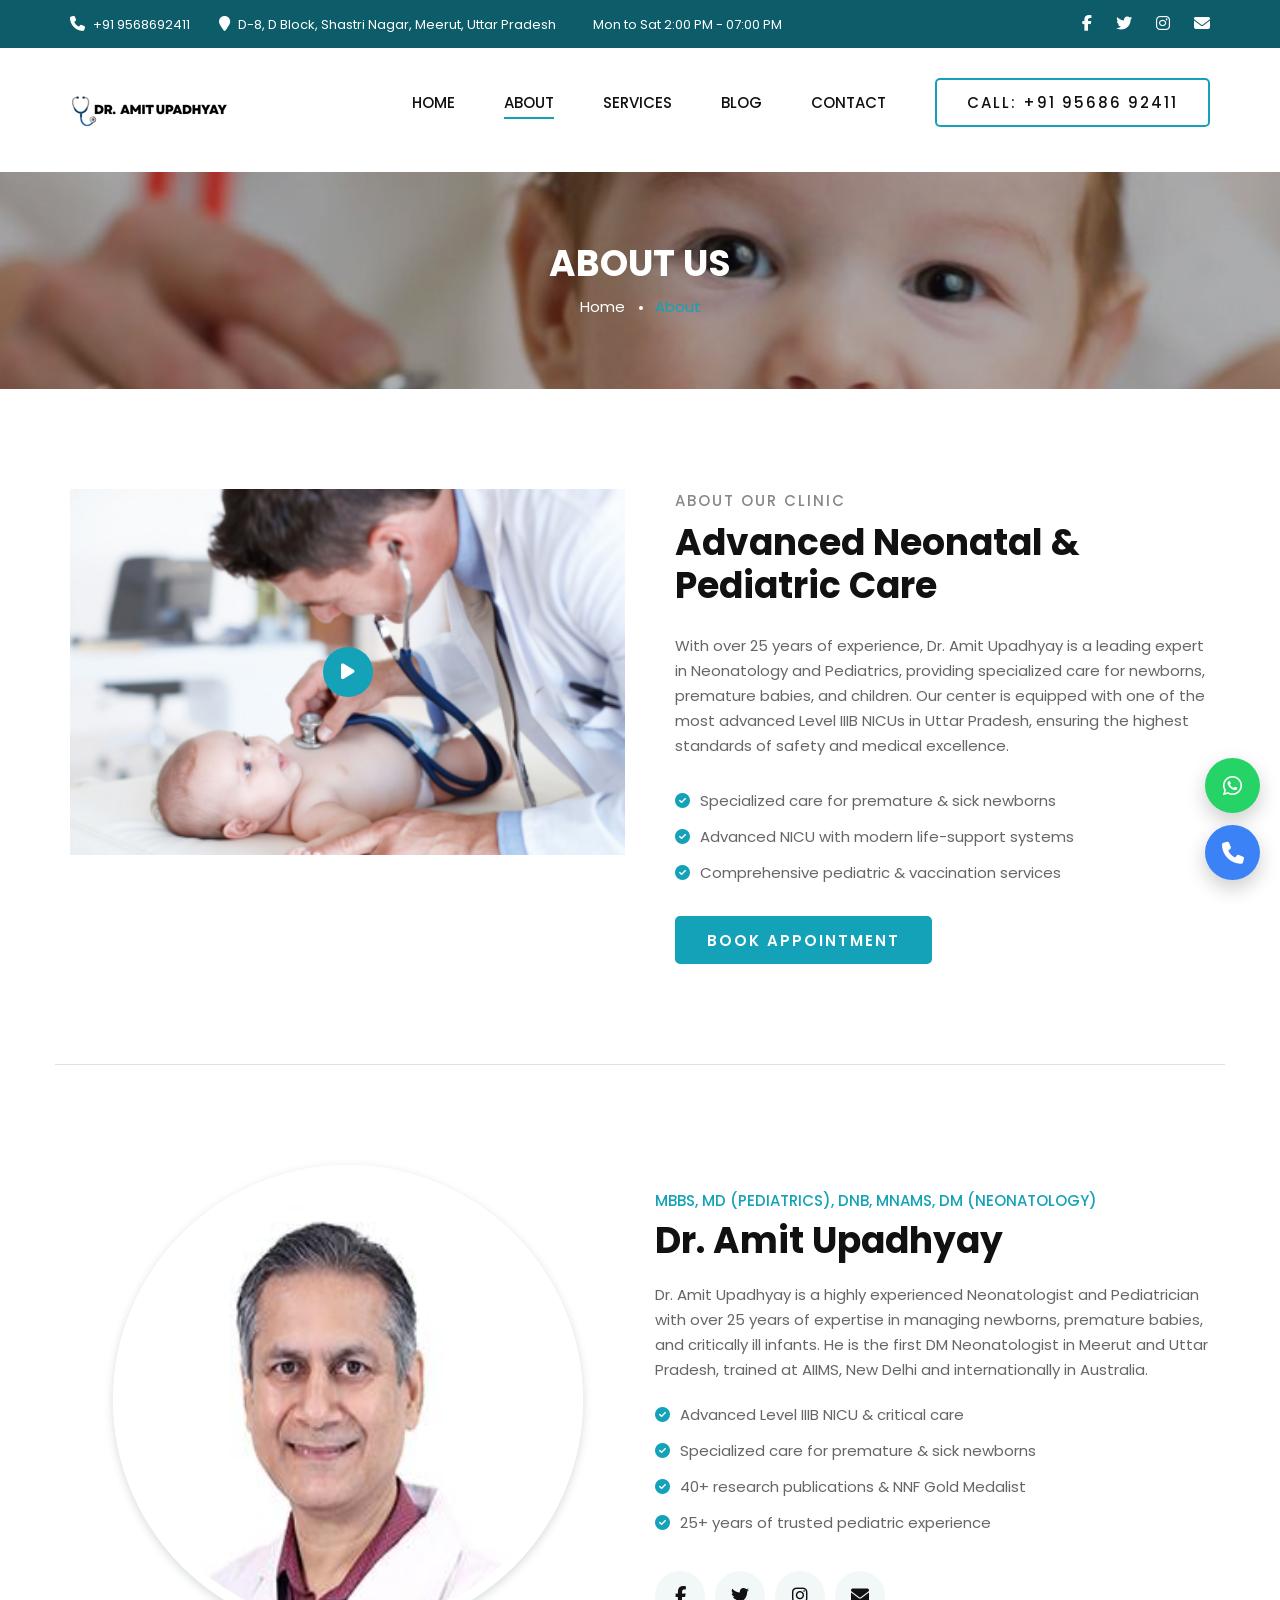
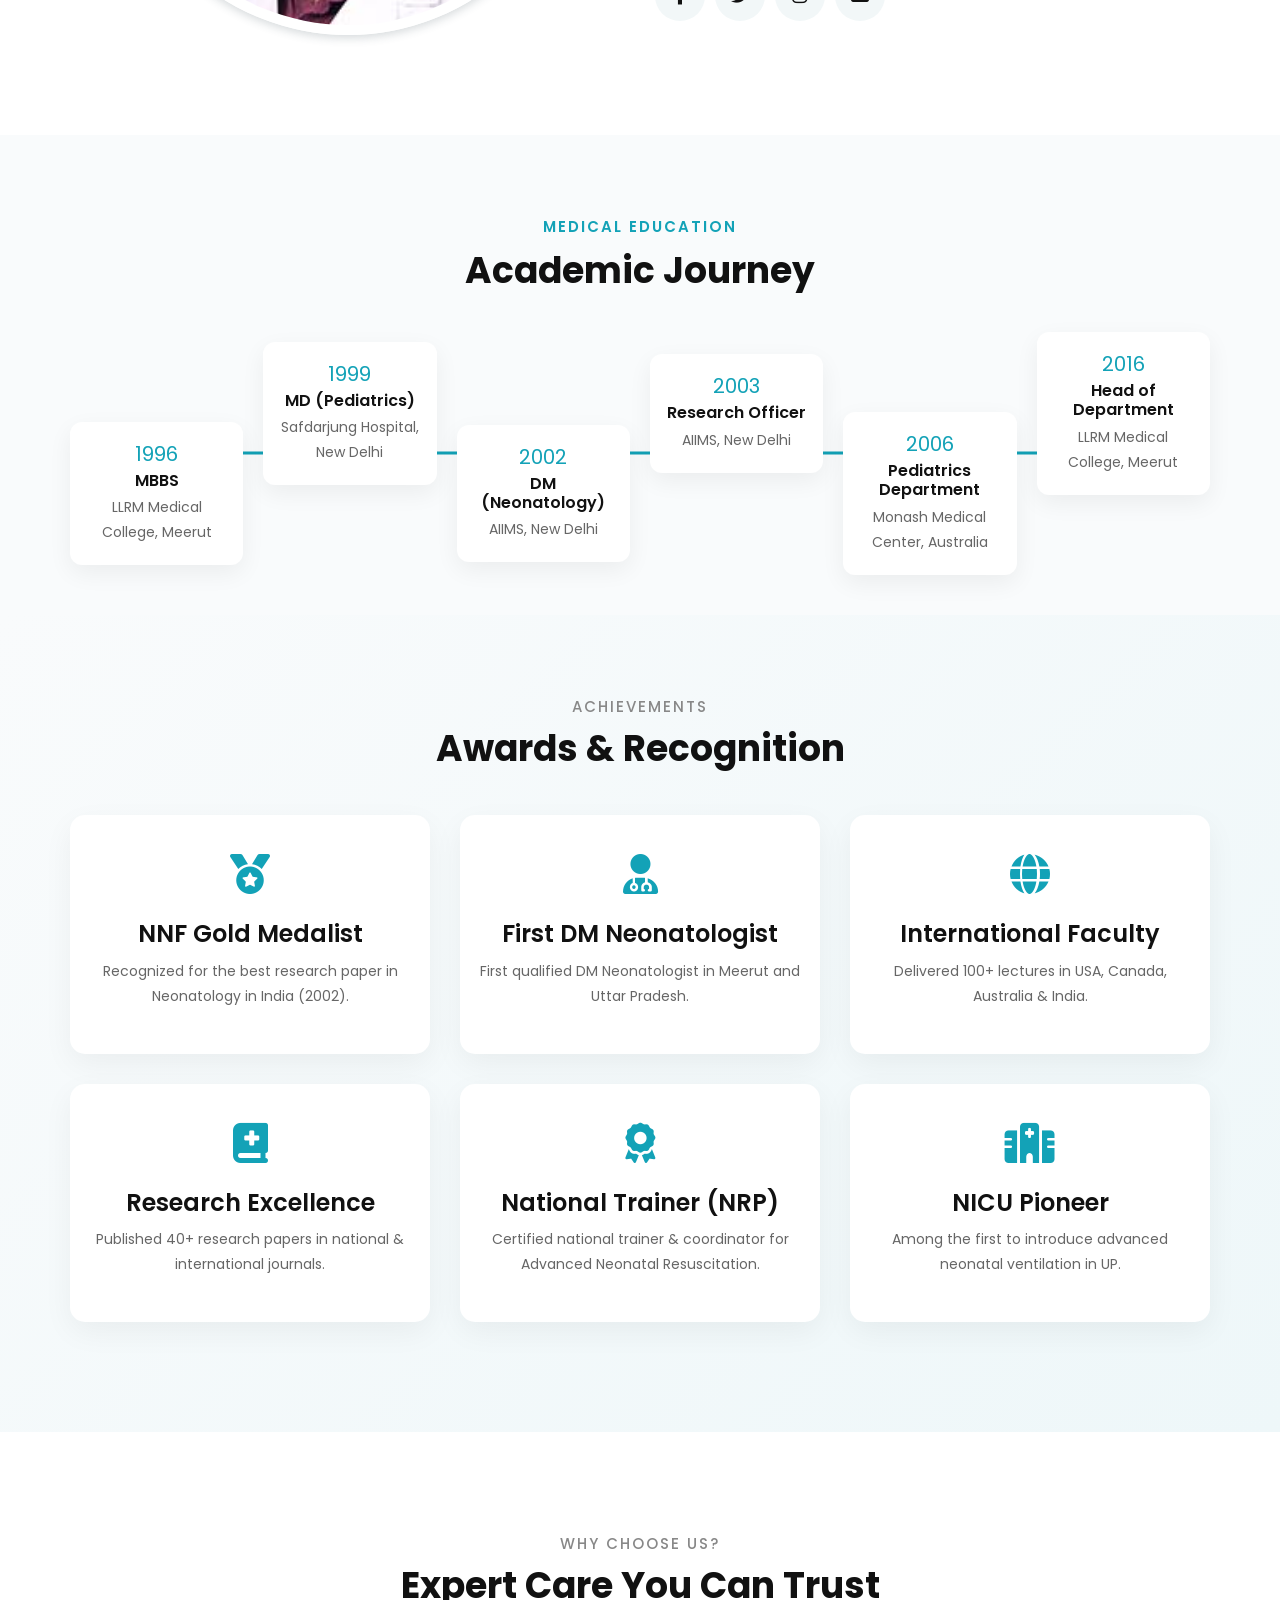
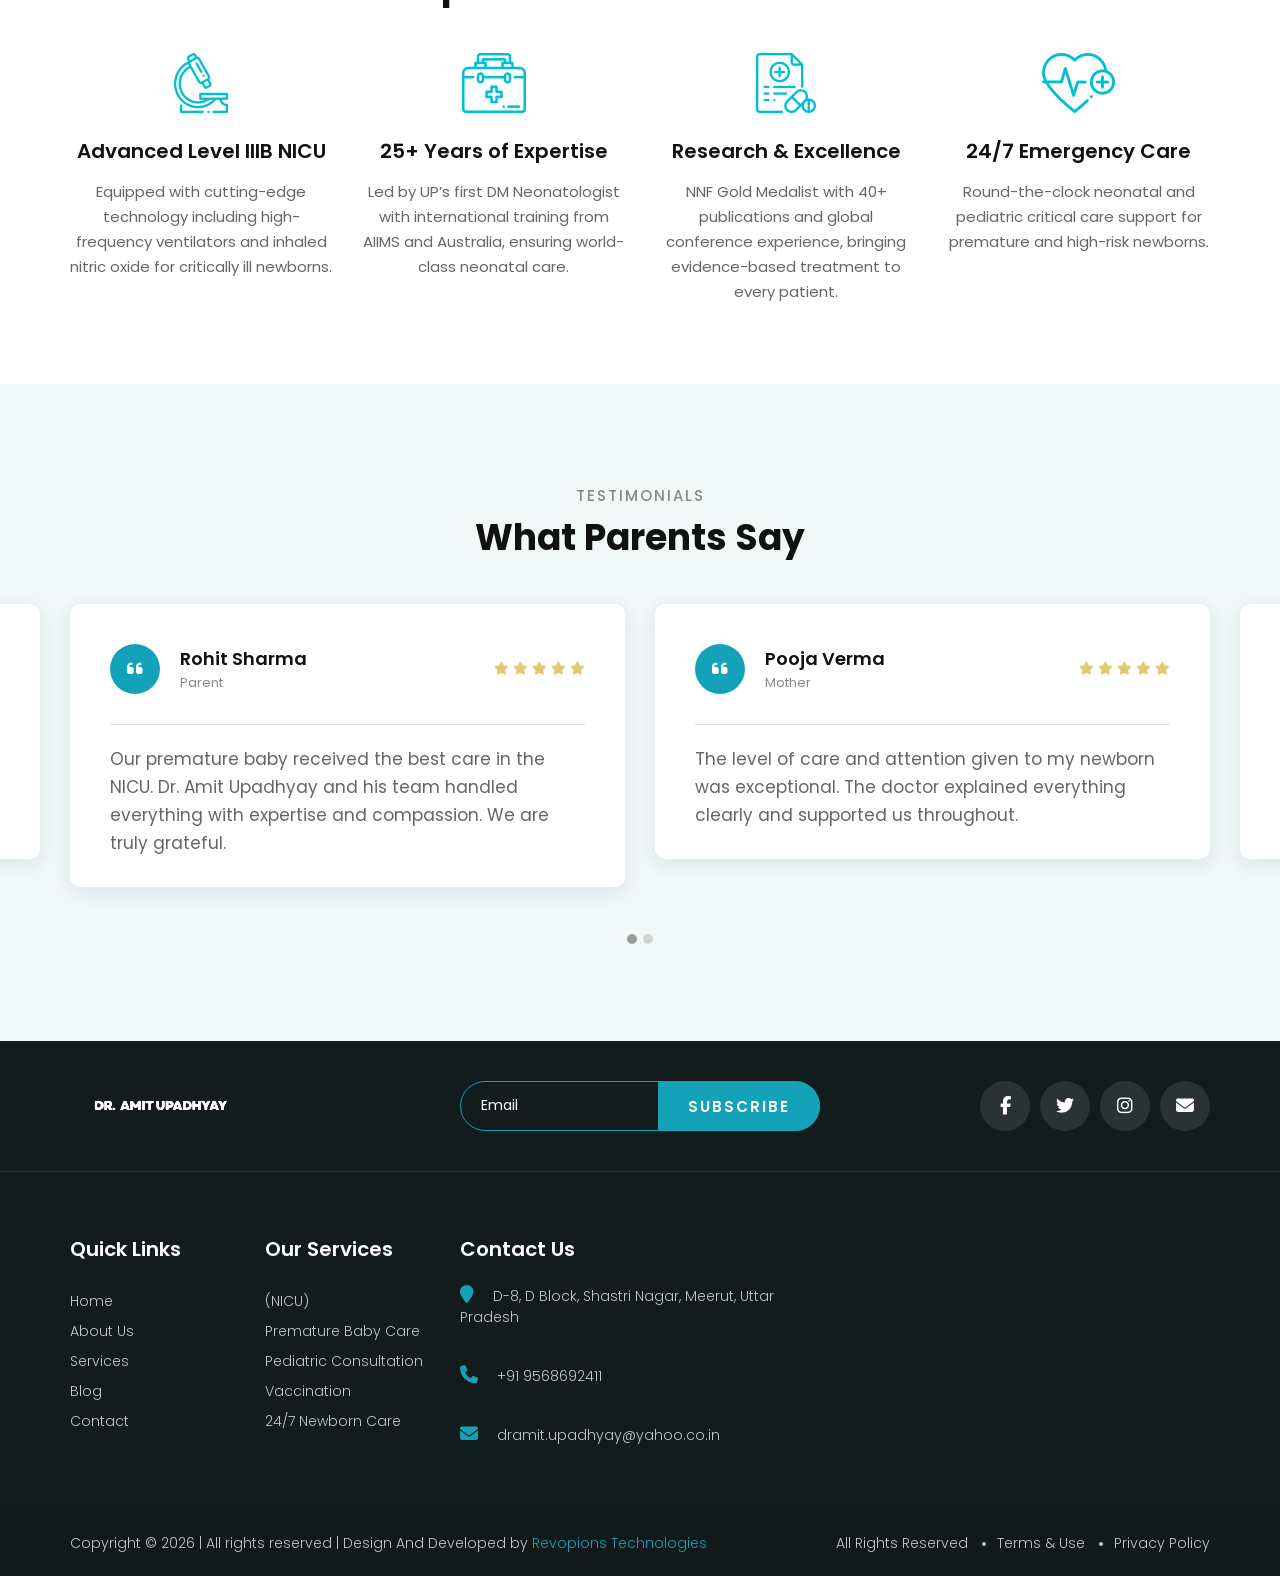
==== commit 38fc95d8: "new backup update" ====
--- a/about.html
+++ b/about.html
@@ -45,9 +45,9 @@
             <a href="#" class="primary-btn">Appointment</a>
         </div>
         <ul class="offcanvas__widget">
-            <li><i class="fa fa-phone"></i> +91 659842xxxx</li>
-            <li><i class="fa fa-map-marker"></i> Meerut, Uttar Pradesh</li>
-            <li><i class="fa fa-clock-o"></i> Mon to Sat 9:00am to 18:00pm</li>
+            <li><i class="fa fa-phone"></i> +91 9568692411</li>
+            <li><i class="fa fa-map-marker"></i> D-8, D Block, Shastri Nagar, Meerut, Uttar Pradesh</li>
+            <li><i class="fa fa-clock-o"></i> Mon to Sat 2:00 PM - 07:00 PM</li>
         </ul>
         <div class="offcanvas__social">
             <a href="#"><i class="fab fa-facebook-f"></i></a>
@@ -65,9 +65,9 @@
                 <div class="row">
                     <div class="col-lg-8">
                         <ul class="header__top__left">
-                            <li><i class="fa fa-phone"></i> +91 659842xxxx</li>
-                            <li><i class="fa fa-map-marker"></i> Meerut, Uttar Pradesh</li>
-                            <li><i class="fa fa-clock-o"></i> Mon to Sat 9:00am to 18:00pm</li>
+                            <li><i class="fa fa-phone"></i> +91 9568692411</li>
+                            <li><i class="fa fa-map-marker"></i> D-8, D Block, Shastri Nagar, Meerut, Uttar Pradesh</li>
+                            <li><i class="fa fa-clock-o"></i> Mon to Sat 2:00 PM - 07:00 PM</li>
                         </ul>
                     </div>
                     <div class="col-lg-4">
@@ -75,7 +75,7 @@
                             <a href="#"><i class="fa-brands fa-facebook-f"></i></a>
                                 <a href="#"><i class="fa-brands fa-twitter"></i></a>
                                 <a href="#"><i class="fa-brands fa-instagram"></i></a>
-                                <a href="#"><i class="fa-solid fa-envelope"></i></a>
+                                <a href="mailto:dramit.upadhyay@yahoo.co.in"><i class="fa-solid fa-envelope"></i></a>
                         </div>
                     </div>
                 </div>
@@ -100,7 +100,7 @@
                             </ul>
                         </nav>
                         <div class="header__btn">
-                            <a href="tel:659842xxxx" class="primary-btn">Call: +91 659842xxxx</a>
+                            <a href="tel:95686 92411" class="primary-btn">Call: +91 95686 92411</a>
                         </div>
                     </div>
                 </div>
@@ -211,7 +211,7 @@
                                 <a href="#"><i class="fa-brands fa-facebook-f"></i></a>
                                 <a href="#"><i class="fa-brands fa-twitter"></i></a>
                                 <a href="#"><i class="fa-brands fa-instagram"></i></a>
-                                <a href="#"><i class="fa-solid fa-envelope"></i></a>
+                                <a href="mailto:dramit.upadhyay@yahoo.co.in"><i class="fa-solid fa-envelope"></i></a>
                             </div>
 
                         </div>
@@ -556,7 +556,7 @@
                             <a href="#"><i class="fa-brands fa-facebook-f"></i></a>
                             <a href="#"><i class="fa-brands fa-twitter"></i></a>
                             <a href="#"><i class="fa-brands fa-instagram"></i></a>
-                            <a href="#"><i class="fa-solid fa-envelope"></i></a>
+                            <a href="mailto:dramit.upadhyay@yahoo.co.in"><i class="fa-solid fa-envelope"></i></a>
                         </div>
                     </div>
                 </div>
@@ -580,11 +580,11 @@
                     <div class="footer__widget">
                         <h5>Our Services</h5>
                         <ul>
-                            <li><a href="#">(NICU)</a></li>
-                            <li><a href="#">Premature Baby Care</a></li>
-                            <li><a href="#">Pediatric Consultation</a></li>
-                            <li><a href="#">Vaccination</a></li>
-                            <li><a href="#">24/7 Newborn Care</a></li>
+                            <li><a href="services.html">(NICU)</a></li>
+                            <li><a href="services.html">Premature Baby Care</a></li>
+                            <li><a href="services.html">Pediatric Consultation</a></li>
+                            <li><a href="services.html">Vaccination</a></li>
+                            <li><a href="services.html">24/7 Newborn Care</a></li>
                         </ul>
                     </div>
                 </div>
@@ -592,21 +592,21 @@
                     <div class="footer__address">
                         <h5>Contact Us</h5>
                         <ul>
-                            <li><i class="fa fa-map-marker"></i> Meerut, Uttar Pradesh</li>
-                            <li><i class="fa fa-phone"></i> 1-677-124-44227</li>
-                            <li><i class="fa fa-envelope"></i> Support@gmail.com</li>
+                            <li><i class="fa fa-map-marker"></i> D-8, D Block, Shastri Nagar, Meerut, Uttar Pradesh</li>
+                            <li><i class="fa fa-phone"></i> +91 9568692411</li>
+                            <li><i class="fa fa-envelope"></i> dramit.upadhyay@yahoo.co.in</li>
                         </ul>
                     </div>
                 </div>
                 <div class="col-lg-4 col-md-12 col-sm-6">
                     <div class="footer__map">
                         <iframe
-                            src="https://www.google.com/maps?q=Meerut,Uttar+Pradesh&output=embed"
-                            height="190"
-                            style="border:0; width:100%;"
-                            allowfullscreen=""
-                            loading="lazy">
-                        </iframe>
+  src="https://www.google.com/maps?q=Dr.+Amit+Upadhyay+Best+Sr.+Pediatrician+Meerut&output=embed"
+  height="190"
+  style="border:0; width:100%;"
+  allowfullscreen=""
+  loading="lazy">
+</iframe>
                     </div>
                 </div>
             </div>
@@ -642,6 +642,72 @@
     <script src="js/jquery.slicknav.js"></script>
     <script src="js/owl.carousel.min.js"></script>
     <script src="js/main.js"></script>
+
+
+
+    <div class="floating-buttons">
+
+    <!-- WhatsApp -->
+    <a href="https://wa.me/919568692411" target="_blank" class="float-btn whatsapp">
+        <i class="fa-brands fa-whatsapp"></i>
+    </a>
+
+    <!-- Call -->
+    <a href="tel:+919568692411" class="float-btn call">
+        <i class="fa-solid fa-phone"></i>
+    </a>
+
+    </div>
+    <style>
+        .floating-buttons {
+  position: fixed;
+  bottom: 20px;
+  right: 20px;
+  display: flex;
+  flex-direction: column;
+  gap: 12px;
+  z-index: 999;
+}
+
+/* Common Button */
+.float-btn {
+  width: 55px;
+  height: 55px;
+  border-radius: 50%;
+  display: flex;
+  align-items: center;
+  justify-content: center;
+  color: #fff;
+  font-size: 22px;
+  box-shadow: 0 8px 20px rgba(0,0,0,0.2);
+  text-decoration: none;
+  transition: 0.3s;
+}
+
+/* WhatsApp */
+.float-btn.whatsapp {
+  background: #25D366;
+}
+
+/* Call */
+.float-btn.call {
+  background: #3b82f6;
+}
+
+/* Hover Effect */
+.float-btn:hover {
+  transform: scale(1.1);
+}
+
+/* Mobile Optimization */
+@media (max-width: 768px) {
+  .float-btn {
+    width: 50px;
+    height: 50px;
+    font-size: 20px;
+  }
+}
+    </style>
 </body>
 
 </html>
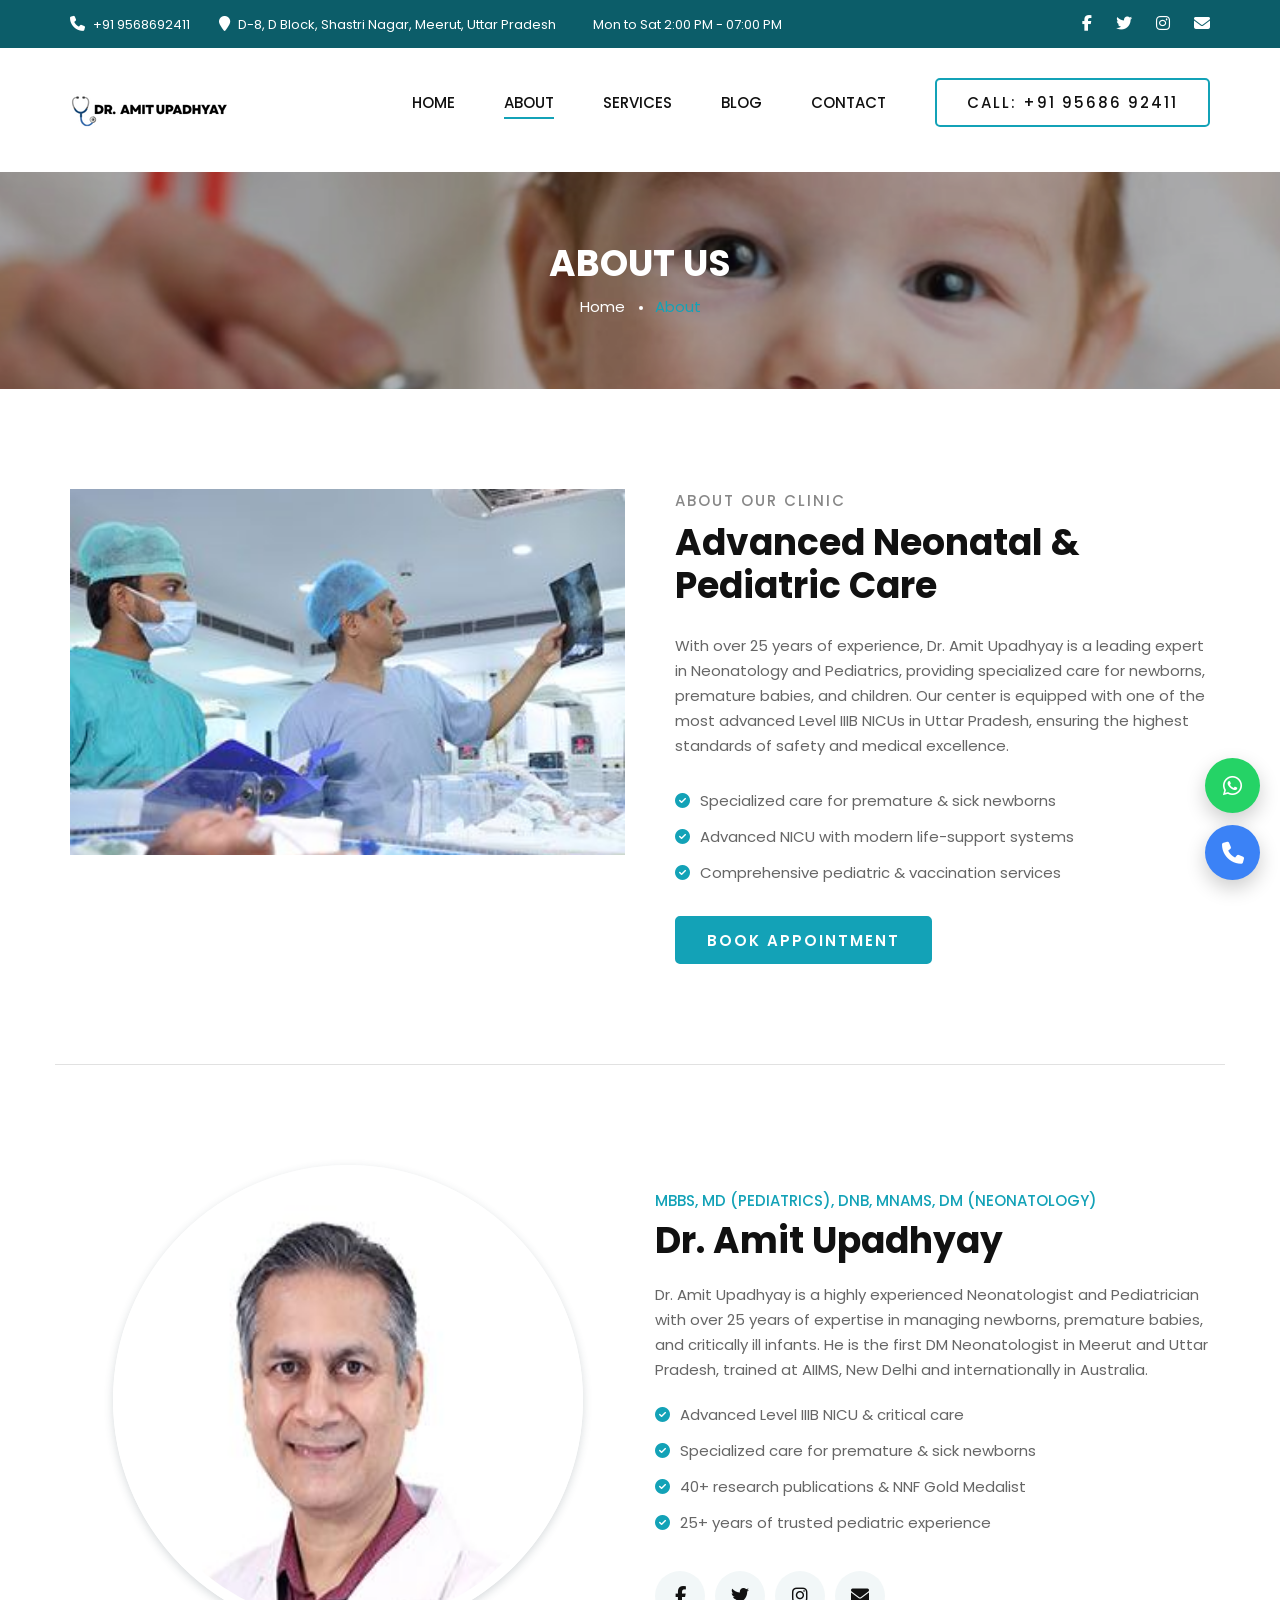
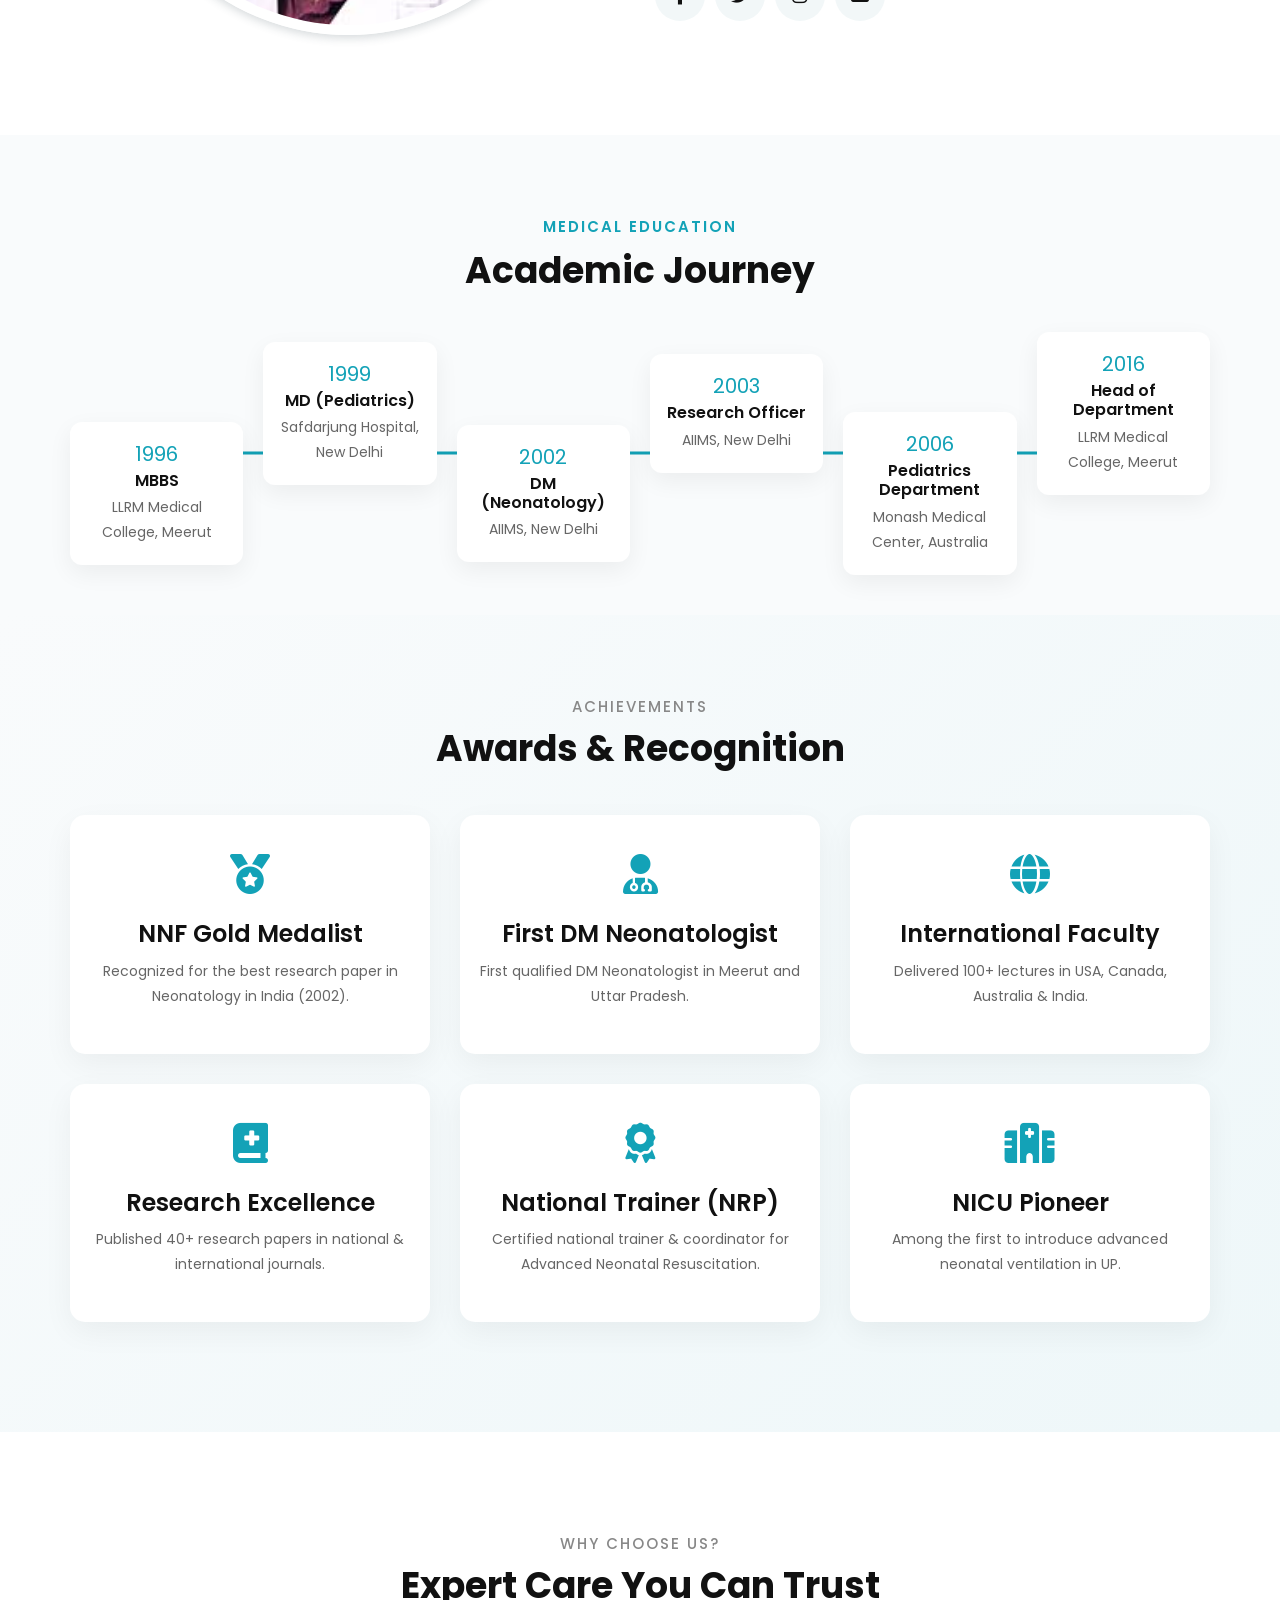
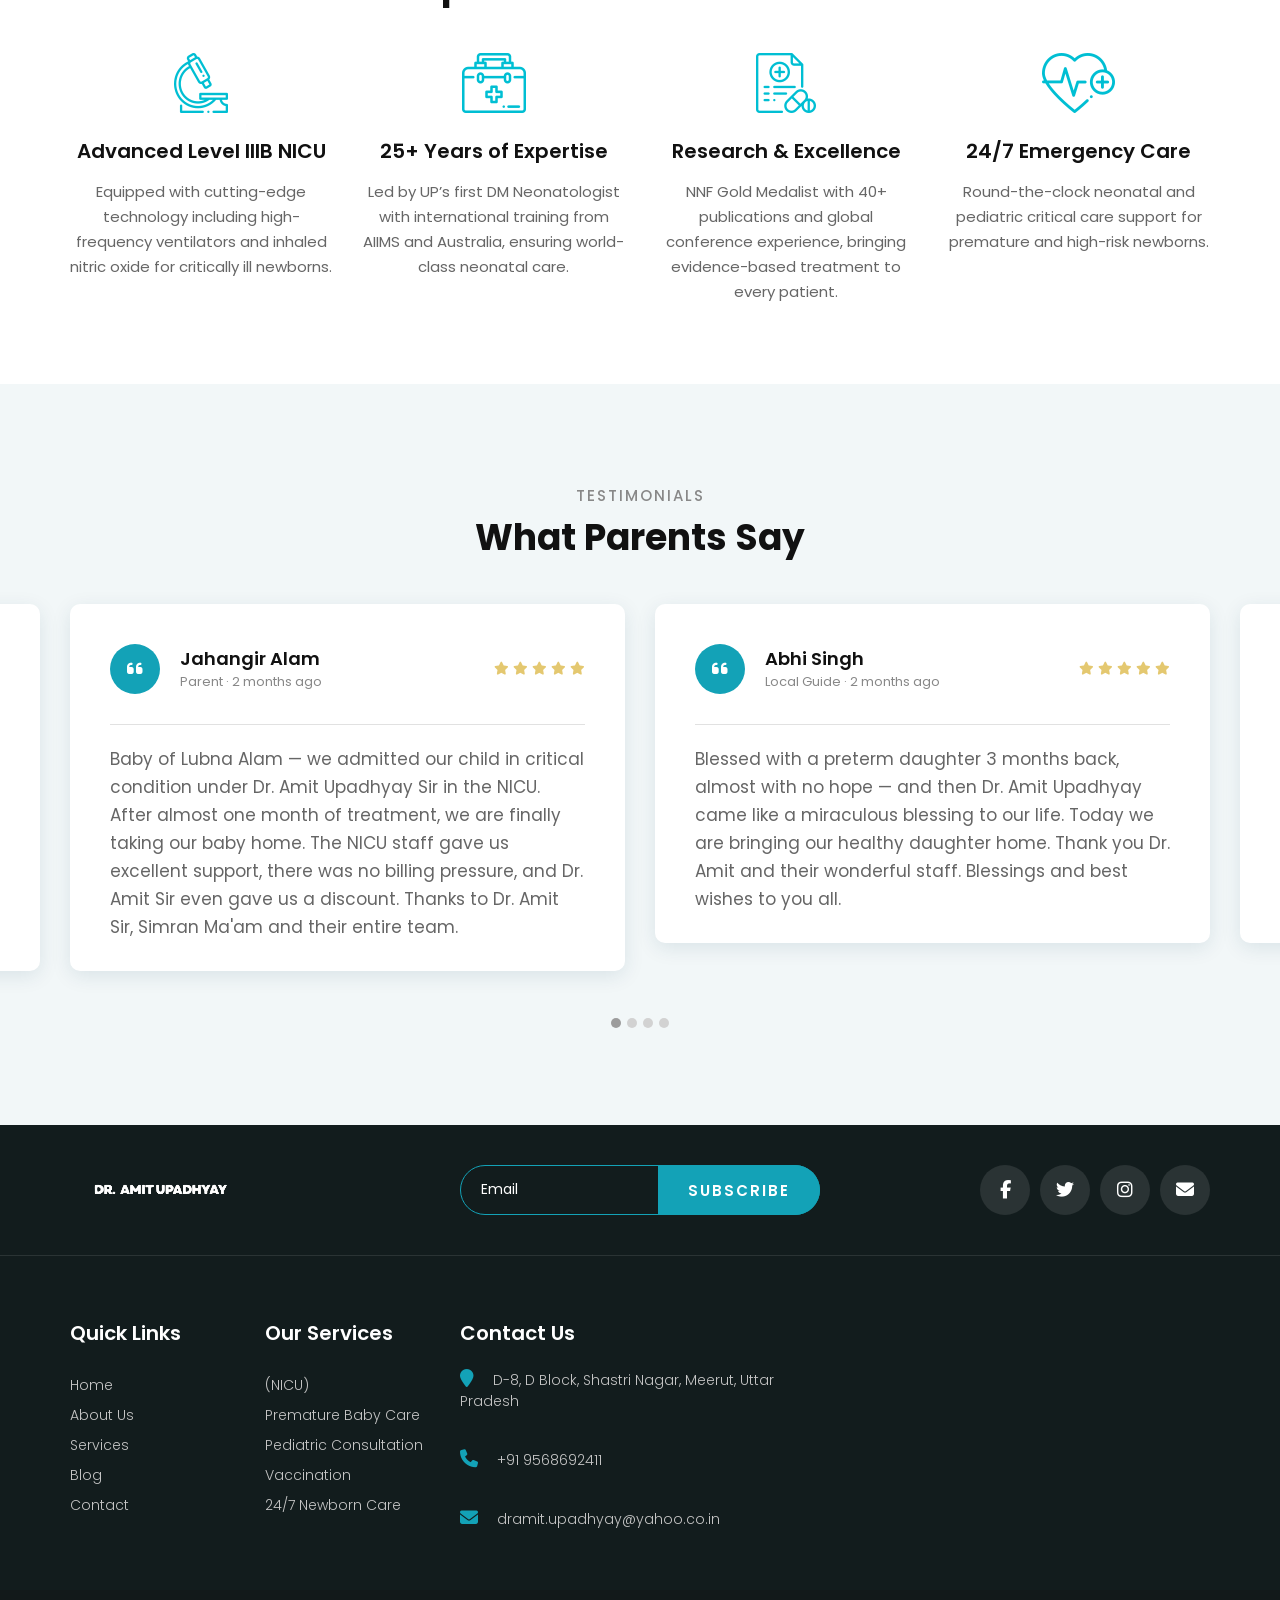
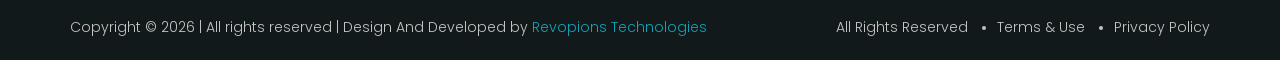
==== commit 034b5652: "updated project files" ====
--- a/about.html
+++ b/about.html
@@ -136,10 +136,10 @@
             <div class="row">
                 <!-- Video -->
                 <div class="col-lg-6 col-md-6">
-                    <div class="about__video set-bg" data-setbg="img/dr/about.png">
-                        <a href="https://www.youtube.com" class="play-btn video-popup">
+                    <div class="about__video set-bg" data-setbg="img/dr/Dr_Amit_Upadhyay_p2.jpg">
+                        <!-- <a href="https://www.youtube.com" class="play-btn video-popup">
                             <i class="fa-solid fa-play"></i>
-                        </a>
+                        </a> -->
                     </div>
                 </div>
 
@@ -422,109 +422,193 @@
             <div class="row">
                 <div class="testimonial__slider owl-carousel">
 
-                    <!-- Testimonial 1 -->
+                    <!-- Testimonial 1 - Jahangir Alam -->
                     <div class="col-lg-6">
-                        <div class="testimonial__item">
-                            <div class="testimonial__author">
-                                <div class="testimonial__author__icon">
-                                    <i class="fa-solid fa-quote-left"></i>
-                                </div>
-                                <div class="testimonial__author__text">
-                                    <h5>Rohit Sharma</h5>
-                                    <span>Parent</span>
-                                </div>
+                        <a href="https://www.google.com/search?num=10&sca_esv=c153a4e0857361d4&rlz=1C1VDKB_enIN1126IN1126&sxsrf=ANbL-n6lsd-fg8_pZy_yNipjqjLinYR3Yg:1776939264808&kgmid=/g/11y63w8z1f&q=Dr.+Amit+Upadhyay+%7C+Best+Sr.+Pediatrician,+Child+Specialist+Doctor+in+Meerut+%7C&shndl=30&source=sh/x/loc/uni/m1/1&kgs=5aea14d2b9567395&utm_source=sh/x/loc/uni/m1/1#lrd=0x390c655c8c1fe40f:0x22cd1a0a6c203116,3,,,," target="_blank" style="text-decoration: none; color: inherit;">
+                            <div class="testimonial__item">
+                                <div class="testimonial__author">
+                                    <div class="testimonial__author__icon">
+                                        <i class="fa-solid fa-quote-left"></i>
+                                    </div>
+                                    <div class="testimonial__author__text">
+                                        <h5>Jahangir Alam</h5>
+                                        <span>Parent · 2 months ago</span>
+                                    </div>
+                                </div>
+                                <div class="rating">
+                                    <i class="fa-solid fa-star"></i>
+                                    <i class="fa-solid fa-star"></i>
+                                    <i class="fa-solid fa-star"></i>
+                                    <i class="fa-solid fa-star"></i>
+                                    <i class="fa-solid fa-star"></i>
+                                </div>
+                                <p>
+                                    Baby of Lubna Alam — we admitted our child in critical condition under Dr. Amit Upadhyay Sir in the NICU. After almost one month of treatment, we are finally taking our baby home. The NICU staff gave us excellent support, there was no billing pressure, and Dr. Amit Sir even gave us a discount. Thanks to Dr. Amit Sir, Simran Ma'am and their entire team.
+                                </p>
                             </div>
-                            <div class="rating">
-                                <i class="fa-solid fa-star"></i>
-                                <i class="fa-solid fa-star"></i>
-                                <i class="fa-solid fa-star"></i>
-                                <i class="fa-solid fa-star"></i>
-                                <i class="fa-solid fa-star"></i>
+                        </a>
+                    </div>
+
+                    <!-- Testimonial 2 - Abhi Singh -->
+                    <div class="col-lg-6">
+                        <a href="https://www.google.com/search?num=10&sca_esv=c153a4e0857361d4&rlz=1C1VDKB_enIN1126IN1126&sxsrf=ANbL-n6lsd-fg8_pZy_yNipjqjLinYR3Yg:1776939264808&kgmid=/g/11y63w8z1f&q=Dr.+Amit+Upadhyay+%7C+Best+Sr.+Pediatrician,+Child+Specialist+Doctor+in+Meerut+%7C&shndl=30&source=sh/x/loc/uni/m1/1&kgs=5aea14d2b9567395&utm_source=sh/x/loc/uni/m1/1#lrd=0x390c655c8c1fe40f:0x22cd1a0a6c203116,3,,,," target="_blank" style="text-decoration: none; color: inherit;">
+                            <div class="testimonial__item">
+                                <div class="testimonial__author">
+                                    <div class="testimonial__author__icon">
+                                        <i class="fa-solid fa-quote-left"></i>
+                                    </div>
+                                    <div class="testimonial__author__text">
+                                        <h5>Abhi Singh</h5>
+                                        <span>Local Guide · 2 months ago</span>
+                                    </div>
+                                </div>
+                                <div class="rating">
+                                    <i class="fa-solid fa-star"></i>
+                                    <i class="fa-solid fa-star"></i>
+                                    <i class="fa-solid fa-star"></i>
+                                    <i class="fa-solid fa-star"></i>
+                                    <i class="fa-solid fa-star"></i>
+                                </div>
+                                <p>
+                                    Blessed with a preterm daughter 3 months back, almost with no hope — and then Dr. Amit Upadhyay came like a miraculous blessing to our life. Today we are bringing our healthy daughter home. Thank you Dr. Amit and their wonderful staff. Blessings and best wishes to you all.
+                                </p>
                             </div>
-                            <p>
-                                Our premature baby received the best care in the NICU. 
-                                Dr. Amit Upadhyay and his team handled everything with 
-                                expertise and compassion. We are truly grateful.
-                            </p>
-                        </div>
-                    </div>
-
-                    <!-- Testimonial 2 -->
+                        </a>
+                    </div>
+
+                    <!-- Testimonial 3 - Bhavyankit Tyagi -->
                     <div class="col-lg-6">
-                        <div class="testimonial__item">
-                            <div class="testimonial__author">
-                                <div class="testimonial__author__icon">
-                                    <i class="fa-solid fa-quote-left"></i>
-                                </div>
-                                <div class="testimonial__author__text">
-                                    <h5>Pooja Verma</h5>
-                                    <span>Mother</span>
-                                </div>
+                        <a href="https://www.google.com/search?num=10&sca_esv=c153a4e0857361d4&rlz=1C1VDKB_enIN1126IN1126&sxsrf=ANbL-n6lsd-fg8_pZy_yNipjqjLinYR3Yg:1776939264808&kgmid=/g/11y63w8z1f&q=Dr.+Amit+Upadhyay+%7C+Best+Sr.+Pediatrician,+Child+Specialist+Doctor+in+Meerut+%7C&shndl=30&source=sh/x/loc/uni/m1/1&kgs=5aea14d2b9567395&utm_source=sh/x/loc/uni/m1/1#lrd=0x390c655c8c1fe40f:0x22cd1a0a6c203116,3,,,," target="_blank" style="text-decoration: none; color: inherit;">
+                            <div class="testimonial__item">
+                                <div class="testimonial__author">
+                                    <div class="testimonial__author__icon">
+                                        <i class="fa-solid fa-quote-left"></i>
+                                    </div>
+                                    <div class="testimonial__author__text">
+                                        <h5>Bhavyankit Tyagi</h5>
+                                        <span>Parent · 5 months ago</span>
+                                    </div>
+                                </div>
+                                <div class="rating">
+                                    <i class="fa-solid fa-star"></i>
+                                    <i class="fa-solid fa-star"></i>
+                                    <i class="fa-solid fa-star"></i>
+                                    <i class="fa-solid fa-star"></i>
+                                    <i class="fa-solid fa-star"></i>
+                                </div>
+                                <p>
+                                    At the time of delivery, my baby had a lung infection, so we took the baby to Nutrima Hospital, Meerut, to Dr. Amit Upadhyay. He diagnosed and treated our baby very well. Thank you, Sir — you are such a great person! The hospital is not very costly, and the staff is also very good.
+                                </p>
                             </div>
-                            <div class="rating">
-                                <i class="fa-solid fa-star"></i>
-                                <i class="fa-solid fa-star"></i>
-                                <i class="fa-solid fa-star"></i>
-                                <i class="fa-solid fa-star"></i>
-                                <i class="fa-solid fa-star"></i>
+                        </a>
+                    </div>
+
+                    <!-- Testimonial 4 - Gaurav Verma -->
+                    <div class="col-lg-6">
+                        <a href="https://www.google.com/search?num=10&sca_esv=c153a4e0857361d4&rlz=1C1VDKB_enIN1126IN1126&sxsrf=ANbL-n6lsd-fg8_pZy_yNipjqjLinYR3Yg:1776939264808&kgmid=/g/11y63w8z1f&q=Dr.+Amit+Upadhyay+%7C+Best+Sr.+Pediatrician,+Child+Specialist+Doctor+in+Meerut+%7C&shndl=30&source=sh/x/loc/uni/m1/1&kgs=5aea14d2b9567395&utm_source=sh/x/loc/uni/m1/1#lrd=0x390c655c8c1fe40f:0x22cd1a0a6c203116,3,,,," target="_blank" style="text-decoration: none; color: inherit;">
+                            <div class="testimonial__item">
+                                <div class="testimonial__author">
+                                    <div class="testimonial__author__icon">
+                                        <i class="fa-solid fa-quote-left"></i>
+                                    </div>
+                                    <div class="testimonial__author__text">
+                                        <h5>Gaurav Verma</h5>
+                                        <span>Parent · 6 months ago</span>
+                                    </div>
+                                </div>
+                                <div class="rating">
+                                    <i class="fa-solid fa-star"></i>
+                                    <i class="fa-solid fa-star"></i>
+                                    <i class="fa-solid fa-star"></i>
+                                    <i class="fa-solid fa-star"></i>
+                                    <i class="fa-solid fa-star"></i>
+                                </div>
+                                <p>
+                                    I consider Nutema Hospital to be the best hospital, and I'm especially grateful for Dr. Anupama Upadhyaya, Dr. Amit Upadhyaya and Dr. Priyanka Gupta. For us they are nothing less than a God-sent angel. The hospital is well-maintained, with excellent facilities and a hygienic and supportive staff.
+                                </p>
                             </div>
-                            <p>
-                                The level of care and attention given to my newborn was exceptional. 
-                                The doctor explained everything clearly and supported us throughout.
-                            </p>
-                        </div>
-                    </div>
-
-                    <!-- Testimonial 3 -->
+                        </a>
+                    </div>
+
+                    <!-- Testimonial 5 - Pooja Verma -->
                     <div class="col-lg-6">
-                        <div class="testimonial__item">
-                            <div class="testimonial__author">
-                                <div class="testimonial__author__icon">
-                                    <i class="fa-solid fa-quote-left"></i>
-                                </div>
-                                <div class="testimonial__author__text">
-                                    <h5>Amit Gupta</h5>
-                                    <span>Father</span>
-                                </div>
+                        <a href="https://www.google.com/search?num=10&sca_esv=c153a4e0857361d4&rlz=1C1VDKB_enIN1126IN1126&sxsrf=ANbL-n6lsd-fg8_pZy_yNipjqjLinYR3Yg:1776939264808&kgmid=/g/11y63w8z1f&q=Dr.+Amit+Upadhyay+%7C+Best+Sr.+Pediatrician,+Child+Specialist+Doctor+in+Meerut+%7C&shndl=30&source=sh/x/loc/uni/m1/1&kgs=5aea14d2b9567395&utm_source=sh/x/loc/uni/m1/1#lrd=0x390c655c8c1fe40f:0x22cd1a0a6c203116,3,,,," target="_blank" style="text-decoration: none; color: inherit;">
+                            <div class="testimonial__item">
+                                <div class="testimonial__author">
+                                    <div class="testimonial__author__icon">
+                                        <i class="fa-solid fa-quote-left"></i>
+                                    </div>
+                                    <div class="testimonial__author__text">
+                                        <h5>Pooja Verma</h5>
+                                        <span>Mother · 5 months ago</span>
+                                    </div>
+                                </div>
+                                <div class="rating">
+                                    <i class="fa-solid fa-star"></i>
+                                    <i class="fa-solid fa-star"></i>
+                                    <i class="fa-solid fa-star"></i>
+                                    <i class="fa-solid fa-star"></i>
+                                    <i class="fa-solid fa-star"></i>
+                                </div>
+                                <p>
+                                    My son Shivansh Sirohi, 14 months old, got hospitalized here at Nutima under Dr. Amit Upadhyay Sir. Now he is better and we have been discharged too. Amit Sir is a really very kind person and his behaviour and treatment is excellent. Thank you Sir for saving the life of our child.
+                                </p>
                             </div>
-                            <div class="rating">
-                                <i class="fa-solid fa-star"></i>
-                                <i class="fa-solid fa-star"></i>
-                                <i class="fa-solid fa-star"></i>
-                                <i class="fa-solid fa-star"></i>
-                                <i class="fa-solid fa-star"></i>
+                        </a>
+                    </div>
+
+                    <!-- Testimonial 6 - Shanawaz Ansari -->
+                    <div class="col-lg-6">
+                        <a href="https://www.google.com/search?num=10&sca_esv=c153a4e0857361d4&rlz=1C1VDKB_enIN1126IN1126&sxsrf=ANbL-n6lsd-fg8_pZy_yNipjqjLinYR3Yg:1776939264808&kgmid=/g/11y63w8z1f&q=Dr.+Amit+Upadhyay+%7C+Best+Sr.+Pediatrician,+Child+Specialist+Doctor+in+Meerut+%7C&shndl=30&source=sh/x/loc/uni/m1/1&kgs=5aea14d2b9567395&utm_source=sh/x/loc/uni/m1/1#lrd=0x390c655c8c1fe40f:0x22cd1a0a6c203116,3,,,," target="_blank" style="text-decoration: none; color: inherit;">
+                            <div class="testimonial__item">
+                                <div class="testimonial__author">
+                                    <div class="testimonial__author__icon">
+                                        <i class="fa-solid fa-quote-left"></i>
+                                    </div>
+                                    <div class="testimonial__author__text">
+                                        <h5>Shanawaz Ansari</h5>
+                                        <span>Parent · 3 months ago</span>
+                                    </div>
+                                </div>
+                                <div class="rating">
+                                    <i class="fa-solid fa-star"></i>
+                                    <i class="fa-solid fa-star"></i>
+                                    <i class="fa-solid fa-star"></i>
+                                    <i class="fa-solid fa-star"></i>
+                                    <i class="fa-solid fa-star"></i>
+                                </div>
+                                <p>
+                                    My baby was born weighing only 950 grams at 6 months 10 days. We admitted him at Nutema under Dr. Amit Upadhyay. He treated our baby very well — even when my family could not always be present. Today I am taking my baby home. Dr. Amit gave great support in billing too. Heartfelt thanks to Dr. Amit and his entire team.
+                                </p>
                             </div>
-                            <p>
-                                One of the best pediatricians in the region. The advanced NICU 
-                                facilities and experienced staff made a huge difference for our child.
-                            </p>
-                        </div>
-                    </div>
-
-                    <!-- Testimonial 4 -->
+                        </a>
+                    </div>
+
+                    <!-- Testimonial 7 - Ramandeep Singh -->
                     <div class="col-lg-6">
-                        <div class="testimonial__item">
-                            <div class="testimonial__author">
-                                <div class="testimonial__author__icon">
-                                    <i class="fa-solid fa-quote-left"></i>
-                                </div>
-                                <div class="testimonial__author__text">
-                                    <h5>Neha Singh</h5>
-                                    <span>Mother</span>
-                                </div>
+                        <a href="https://www.google.com/search?num=10&sca_esv=c153a4e0857361d4&rlz=1C1VDKB_enIN1126IN1126&sxsrf=ANbL-n6lsd-fg8_pZy_yNipjqjLinYR3Yg:1776939264808&kgmid=/g/11y63w8z1f&q=Dr.+Amit+Upadhyay+%7C+Best+Sr.+Pediatrician,+Child+Specialist+Doctor+in+Meerut+%7C&shndl=30&source=sh/x/loc/uni/m1/1&kgs=5aea14d2b9567395&utm_source=sh/x/loc/uni/m1/1#lrd=0x390c655c8c1fe40f:0x22cd1a0a6c203116,3,,,," target="_blank" style="text-decoration: none; color: inherit;">
+                            <div class="testimonial__item">
+                                <div class="testimonial__author">
+                                    <div class="testimonial__author__icon">
+                                        <i class="fa-solid fa-quote-left"></i>
+                                    </div>
+                                    <div class="testimonial__author__text">
+                                        <h5>Ramandeep Singh</h5>
+                                        <span>Parent · 4 months ago</span>
+                                    </div>
+                                </div>
+                                <div class="rating">
+                                    <i class="fa-solid fa-star"></i>
+                                    <i class="fa-solid fa-star"></i>
+                                    <i class="fa-solid fa-star"></i>
+                                    <i class="fa-solid fa-star"></i>
+                                    <i class="fa-solid fa-star"></i>
+                                </div>
+                                <p>
+                                    Both my children were admitted under Dr. Amit Upadhyay Ji. My first baby is being discharged today and I am very happy. The treatment was excellent and Amit Sir listened to us with great care. He also gave a good discount. The entire staff feels like family. Thank you so much Dr. Amit Sir and your whole team.
+                                </p>
                             </div>
-                            <div class="rating">
-                                <i class="fa-solid fa-star"></i>
-                                <i class="fa-solid fa-star"></i>
-                                <i class="fa-solid fa-star"></i>
-                                <i class="fa-solid fa-star"></i>
-                                <i class="fa-solid fa-star"></i>
-                            </div>
-                            <p>
-                                Highly recommended for newborn care. The staff is supportive, 
-                                and the facilities are modern and well-equipped.
-                            </p>
-                        </div>
+                        </a>
                     </div>
 
                 </div>
